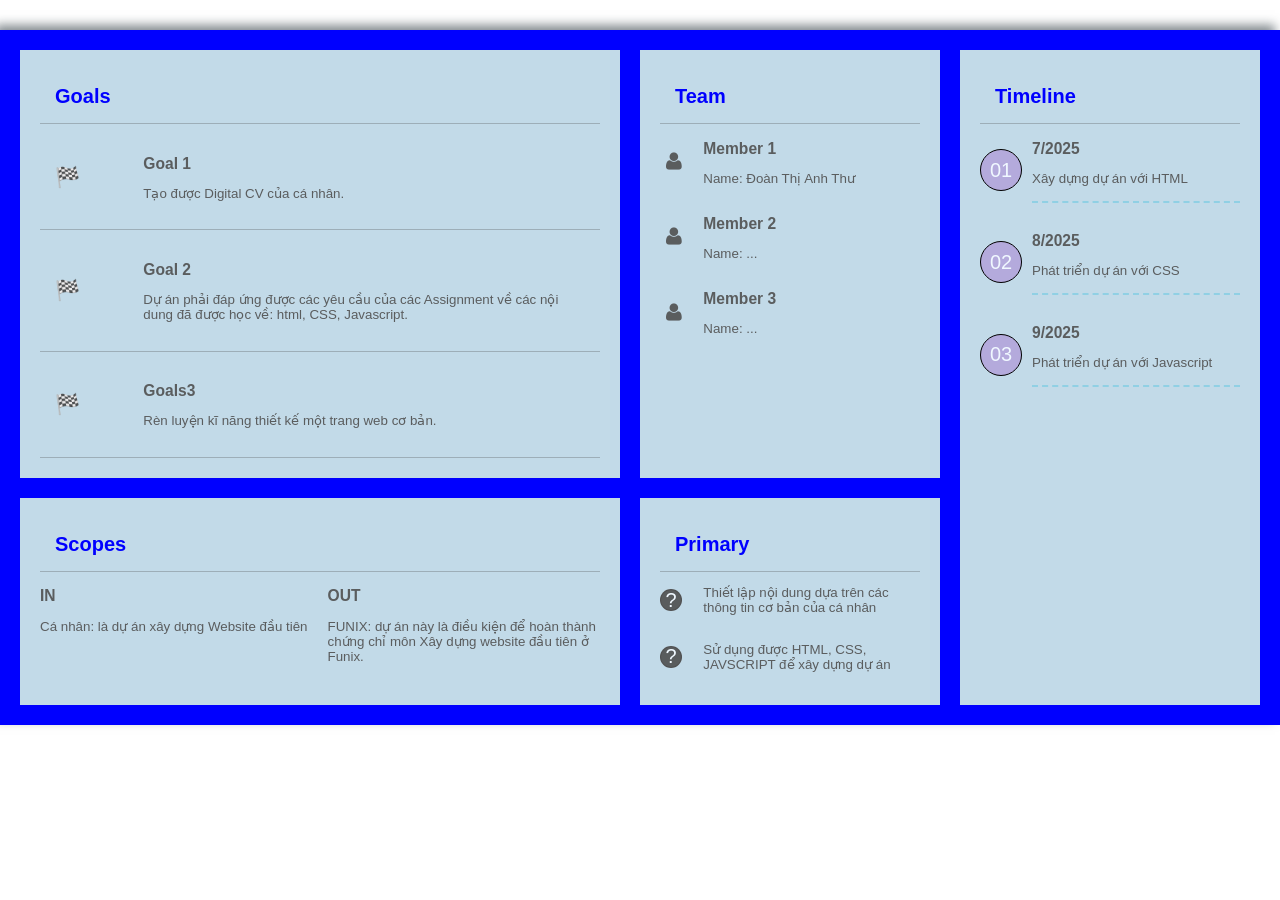
==== digital1-cv.html @ 1394da21 "upload project" ====
<!DOCTYPE html>
<html lang="en">
  <head>
    <meta charset="UTF-8" />
    <meta name="viewport" content="width=device-width, initial-scale=1.0" />
    <link rel="stylesheet" href="./css/font.css" />
    <link rel="stylesheet" href="digitals_style.css" />
    <title>Dự án CV cá nhân</title>
  </head>
  <body>
    <div class="PrCharter">
      <!-- GOALS  -->
      <div class="grid-item Goals">
        <h2 class="grid-item-title">Goals</h2>
        <div class="goals goal1">
          <div class="g-icon">🏁</div>
          <h3 class="g-tittle">Goal 1</h3>
          <p class="g-content">Tạo được Digital CV của cá nhân.</p>
        </div>
        <div class="goals goal1">
          <div class="g-icon">🏁</div>
          <h3 class="g-tittle">Goal 2</h3>
          <p class="g-content">
            Dự án phải đáp ứng được các yêu cầu của các Assignment về các nội
            dung đã được học về: html, CSS, Javascript.
          </p>
        </div>
        <div class="goals goal1">
          <div class="g-icon">🏁</div>
          <h3 class="g-tittle">Goals3</h3>
          <p class="g-content">
            Rèn luyện kĩ năng thiết kế một trang web cơ bản.
          </p>
        </div>
      </div>

      <!-- SCOPS  -->
      <div class="grid-item scopes">
        <h2 class="grid-item-title">Scopes</h2>
        <div class="scopes-grid">
          <div class="goals scops-item">
            <h3 class="g-tittle">IN</h3>
            <p class="g-content">Cá nhân: là dự án xây dựng Website đầu tiên</p>
          </div>
          <div class="goals scops-item">
            <h3 class="g-tittle">OUT</h3>
            <p class="g-content">
              FUNIX: dự án này là điều kiện để hoàn thành chứng chỉ môn Xây dựng
              website đầu tiên ở Funix.
            </p>
          </div>
        </div>
      </div>

      <!-- TEAM  -->
      <div class="grid-item Team">
        <h2 class="grid-item-title">Team</h2>
        <div class="goals goal1">
          <div class="t-icon icon-user"></div>
          <h3 class="g-tittle">Member 1</h3>
          <p class="g-content">Name: Đoàn Thị Anh Thư</p>
        </div>
        <div class="goals goal1">
          <div class="t-icon icon-user"></div>
          <h3 class="g-tittle">Member 2</h3>
          <p class="g-content">Name: ...</p>
        </div>
        <div class="goals goal1">
          <div class="t-icon icon-user"></div>
          <h3 class="g-tittle">Member 3</h3>
          <p class="g-content">Name: ...</p>
        </div>
      </div>

      <!-- PRIMARY  -->
      <div class="grid-item primary">
        <h2 class="grid-item-title">Primary</h2>

        <div class="goals goal1">
          <div class="p-icon">?</div>
          <p class="g-content">
            Thiết lập nội dung dựa trên các thông tin cơ bản của cá nhân
          </p>
        </div>
        <div class="goals goal1">
          <div class="p-icon">?</div>
          <p class="g-content">
            Sử dụng được HTML, CSS, JAVSCRIPT để xây dựng dự án
          </p>
        </div>
      </div>

      <!-- TIMELINE  -->
      <div class="grid-item timeline">
        <h2 class="grid-item-title">Timeline</h2>
        <div class="goals goal1">
          <div class="tl-icon">01</div>
          <h3 class="g-tittle">7/2025</h3>
          <p class="g-content">Xây dựng dự án với HTML</p>
        </div>
        <div class="goals goal1">
          <div class="tl-icon">02</div>
          <h3 class="g-tittle">8/2025</h3>
          <p class="g-content">Phát triển dự án với CSS</p>
        </div>
        <div class="goals goal1">
          <div class="tl-icon">03</div>
          <h3 class="g-tittle">9/2025</h3>
          <p class="g-content">Phát triển dự án với Javascript</p>
        </div>
      </div>
    </div>
  </body>
</html>
---- css/font.css ----
@font-face {
	font-family: 'open_sanslight';
	src: url('../fonts/OpenSans-Light-webfont.eot');
	src: url('../fonts/OpenSans-Light-webfont.eot#iefix') format('embedded-opentype'),
		url('../fonts/OpenSans-Light-webfont.woff') format('woff'),
		url('../fonts/OpenSans-Light-webfont.ttf') format('truetype'),
		url('../fonts/OpenSans-Light-webfont.svg#open_sanslight') format('svg');
	font-weight: normal;
	font-style: normal;

}

@font-face {
	font-family: 'open_sansitalic';
	src: url('../fonts/OpenSans-Italic-webfont.eot');
	src: url('../fonts/OpenSans-Italic-webfont.eot#iefix') format('embedded-opentype'),
		url('../fonts/OpenSans-Italic-webfont.woff') format('woff'),
		url('../fonts/OpenSans-Italic-webfont.ttf') format('truetype'),
		url('../fonts/OpenSans-Italic-webfont.svg#open_sansitalic') format('svg');
	font-weight: normal;
	font-style: normal;

}

@font-face {
	font-family: 'open_sanssemibold';
	src: url('../fonts/OpenSans-Semibold-webfont.eot');
	src: url('../fonts/OpenSans-Semibold-webfont.eot#iefix') format('embedded-opentype'),
		url('../fonts/OpenSans-Semibold-webfont.woff') format('woff'),
		url('../fonts/OpenSans-Semibold-webfont.ttf') format('truetype'),
		url('../fonts/OpenSans-Semibold-webfont.svg#open_sanssemibold') format('svg');
	font-weight: normal;
	font-style: normal;

}


@font-face {
	font-family: 'open_sanslight_italic';
	src: url('../fonts/OpenSans-LightItalic-webfont.eot');
	src: url('../fonts/OpenSans-LightItalic-webfont.eot#iefix') format('embedded-opentype'),
		url('../fonts/OpenSans-LightItalic-webfont.woff') format('woff'),
		url('../fonts/OpenSans-LightItalic-webfont.ttf') format('truetype'),
		url('../fonts/OpenSans-LightItalic-webfont.svg#open_sanslight_italic') format('svg');
	font-weight: normal;
	font-style: normal;

}

@font-face {
	font-family: 'open_sansregular';
	src: url('../fonts/OpenSans-Regular-webfont.eot');
	src: url('../fonts/OpenSans-Regular-webfont.eot#iefix') format('embedded-opentype'),
		url('../fonts/OpenSans-Regular-webfont.woff') format('woff'),
		url('../fonts/OpenSans-Regular-webfont.ttf') format('truetype'),
		url('../fonts/OpenSans-Regular-webfont.svg#open_sansregular') format('svg');
	font-weight: normal;
	font-style: normal;

}


@font-face {
	font-family: 'fontello';
	src: url('../fonts/fontello.eot');
	src: url('../fonts/fontello.eot#iefix') format('embedded-opentype'),
		url('../fonts/fontello.woff') format('woff'),
		url('../fonts/fontello.ttf') format('truetype'),
		url('../fonts/fontello.svg#fontello') format('svg');
	font-weight: normal;
	font-style: normal;
}

[class^="icon-"]:before,
[class*=" icon-"]:before {
	font-family: "fontello";
	font-style: normal;
	font-weight: normal;
	speak: none;

	display: inline-block;
	text-decoration: inherit;
	width: 1em;
	margin-right: .2em;
	text-align: center;
	/* opacity: .8; */

	/* For safety - reset parent styles, that can break glyph codes*/
	font-variant: normal;
	text-transform: none;

	/* fix buttons height, for twitter bootstrap */
	line-height: 1em;

	/* Animation center compensation - margins should be symmetric */
	/* remove if not needed */
	margin-left: .2em;

	/* you can be more comfortable with increased icons size */
	/* font-size: 120%; */

	/* Font smoothing. That was taken from TWBS */
	-webkit-font-smoothing: antialiased;
	-moz-osx-font-smoothing: grayscale;

	/* Uncomment for 3D effect */
	/* text-shadow: 1px 1px 1px rgba(127, 127, 127, 0.3); */
}

.icon-emo-happy:before {
	content: '\e800';
}

/* '' */
.icon-emo-wink:before {
	content: '\e801';
}

/* '' */
.icon-emo-wink2:before {
	content: '\e802';
}

/* '' */
.icon-emo-unhappy:before {
	content: '\e803';
}

/* '' */
.icon-emo-sleep:before {
	content: '\e804';
}

/* '' */
.icon-emo-thumbsup:before {
	content: '\e805';
}

/* '' */
.icon-emo-devil:before {
	content: '\e806';
}

/* '' */
.icon-emo-surprised:before {
	content: '\e807';
}

/* '' */
.icon-emo-tongue:before {
	content: '\e808';
}

/* '' */
.icon-emo-coffee:before {
	content: '\e809';
}

/* '' */
.icon-emo-sunglasses:before {
	content: '\e80a';
}

/* '' */
.icon-emo-displeased:before {
	content: '\e80b';
}

/* '' */
.icon-emo-beer:before {
	content: '\e80c';
}

/* '' */
.icon-emo-grin:before {
	content: '\e80d';
}

/* '' */
.icon-emo-angry:before {
	content: '\e80e';
}

/* '' */
.icon-emo-saint:before {
	content: '\e80f';
}

/* '' */
.icon-emo-cry:before {
	content: '\e810';
}

/* '' */
.icon-emo-shoot:before {
	content: '\e811';
}

/* '' */
.icon-emo-squint:before {
	content: '\e812';
}

/* '' */
.icon-emo-laugh:before {
	content: '\e813';
}

/* '' */
.icon-spin1:before {
	content: '\e814';
}

/* '' */
.icon-spin2:before {
	content: '\e815';
}

/* '' */
.icon-spin3:before {
	content: '\e816';
}

/* '' */
.icon-spin4:before {
	content: '\e817';
}

/* '' */
.icon-spin5:before {
	content: '\e818';
}

/* '' */
.icon-spin6:before {
	content: '\e819';
}

/* '' */
.icon-firefox:before {
	content: '\e81a';
}

/* '' */
.icon-chrome:before {
	content: '\e81b';
}

/* '' */
.icon-opera:before {
	content: '\e81c';
}

/* '' */
.icon-ie:before {
	content: '\e81d';
}

/* '' */
.icon-crown:before {
	content: '\e81e';
}

/* '' */
.icon-crown-plus:before {
	content: '\e81f';
}

/* '' */
.icon-crown-minus:before {
	content: '\e820';
}

/* '' */
.icon-marquee:before {
	content: '\e821';
}

/* '' */
.icon-glass:before {
	content: '\e822';
}

/* '' */
.icon-music:before {
	content: '\e823';
}

/* '' */
.icon-search:before {
	content: '\e824';
}

/* '' */
.icon-mail:before {
	content: '\e825';
}

/* '' */
.icon-mail-alt:before {
	content: '\e826';
}

/* '' */
.icon-mail-squared:before {
	content: '\e827';
}

/* '' */
.icon-heart:before {
	content: '\e828';
}

/* '' */
.icon-heart-empty:before {
	content: '\e829';
}

/* '' */
.icon-star-1:before {
	content: '\e82a';
}

/* '' */
.icon-star-empty-1:before {
	content: '\e82b';
}

/* '' */
.icon-star-half:before {
	content: '\e82c';
}

/* '' */
.icon-star-half-alt:before {
	content: '\e82d';
}

/* '' */
.icon-user:before {
	content: '\e82e';
}

/* '' */
.icon-user-plus:before {
	content: '\e82f';
}

/* '' */
.icon-user-times:before {
	content: '\e830';
}

/* '' */
.icon-users:before {
	content: '\e831';
}

/* '' */
.icon-male:before {
	content: '\e832';
}

/* '' */
.icon-female:before {
	content: '\e833';
}

/* '' */
.icon-child:before {
	content: '\e834';
}

/* '' */
.icon-user-secret:before {
	content: '\e835';
}

/* '' */
.icon-video:before {
	content: '\e836';
}

/* '' */
.icon-videocam:before {
	content: '\e837';
}

/* '' */
.icon-picture:before {
	content: '\e838';
}

/* '' */
.icon-camera:before {
	content: '\e839';
}

/* '' */
.icon-camera-alt:before {
	content: '\e83a';
}

/* '' */
.icon-th-large:before {
	content: '\e83b';
}

/* '' */
.icon-th:before {
	content: '\e83c';
}

/* '' */
.icon-th-list:before {
	content: '\e83d';
}

/* '' */
.icon-ok:before {
	content: '\e83e';
}

/* '' */
.icon-ok-circled:before {
	content: '\e83f';
}

/* '' */
.icon-ok-circled2:before {
	content: '\e840';
}

/* '' */
.icon-ok-squared:before {
	content: '\e841';
}

/* '' */
.icon-cancel:before {
	content: '\e842';
}

/* '' */
.icon-cancel-circled:before {
	content: '\e843';
}

/* '' */
.icon-cancel-circled2:before {
	content: '\e844';
}

/* '' */
.icon-plus:before {
	content: '\e845';
}

/* '' */
.icon-plus-circled:before {
	content: '\e846';
}

/* '' */
.icon-plus-squared:before {
	content: '\e847';
}

/* '' */
.icon-plus-squared-alt:before {
	content: '\e848';
}

/* '' */
.icon-minus:before {
	content: '\e849';
}

/* '' */
.icon-minus-circled:before {
	content: '\e84a';
}

/* '' */
.icon-minus-squared:before {
	content: '\e84b';
}

/* '' */
.icon-minus-squared-alt:before {
	content: '\e84c';
}

/* '' */
.icon-help:before {
	content: '\e84d';
}

/* '' */
.icon-help-circled:before {
	content: '\e84e';
}

/* '' */
.icon-info-circled:before {
	content: '\e84f';
}

/* '' */
.icon-info:before {
	content: '\e850';
}

/* '' */
.icon-home:before {
	content: '\e851';
}

/* '' */
.icon-link:before {
	content: '\e852';
}

/* '' */
.icon-unlink:before {
	content: '\e853';
}

/* '' */
.icon-link-ext:before {
	content: '\e854';
}

/* '' */
.icon-link-ext-alt:before {
	content: '\e855';
}

/* '' */
.icon-attach:before {
	content: '\e856';
}

/* '' */
.icon-lock:before {
	content: '\e857';
}

/* '' */
.icon-lock-open:before {
	content: '\e858';
}

/* '' */
.icon-lock-open-alt:before {
	content: '\e859';
}

/* '' */
.icon-pin:before {
	content: '\e85a';
}

/* '' */
.icon-eye:before {
	content: '\e85b';
}

/* '' */
.icon-eye-off:before {
	content: '\e85c';
}

/* '' */
.icon-tag-1:before {
	content: '\e85d';
}

/* '' */
.icon-tags:before {
	content: '\e85e';
}

/* '' */
.icon-bookmark:before {
	content: '\e85f';
}

/* '' */
.icon-bookmark-empty:before {
	content: '\e860';
}

/* '' */
.icon-flag:before {
	content: '\e861';
}

/* '' */
.icon-flag-empty:before {
	content: '\e862';
}

/* '' */
.icon-flag-checkered:before {
	content: '\e863';
}

/* '' */
.icon-thumbs-up:before {
	content: '\e864';
}

/* '' */
.icon-thumbs-down:before {
	content: '\e865';
}

/* '' */
.icon-thumbs-up-alt:before {
	content: '\e866';
}

/* '' */
.icon-thumbs-down-alt:before {
	content: '\e867';
}

/* '' */
.icon-download:before {
	content: '\e868';
}

/* '' */
.icon-upload:before {
	content: '\e869';
}

/* '' */
.icon-download-cloud:before {
	content: '\e86a';
}

/* '' */
.icon-upload-cloud:before {
	content: '\e86b';
}

/* '' */
.icon-reply:before {
	content: '\e86c';
}

/* '' */
.icon-reply-all:before {
	content: '\e86d';
}

/* '' */
.icon-forward:before {
	content: '\e86e';
}

/* '' */
.icon-quote-left:before {
	content: '\e86f';
}

/* '' */
.icon-quote-right:before {
	content: '\e870';
}

/* '' */
.icon-code:before {
	content: '\e871';
}

/* '' */
.icon-export:before {
	content: '\e872';
}

/* '' */
.icon-export-alt:before {
	content: '\e873';
}

/* '' */
.icon-share:before {
	content: '\e874';
}

/* '' */
.icon-share-squared:before {
	content: '\e875';
}

/* '' */
.icon-pencil:before {
	content: '\e876';
}

/* '' */
.icon-pencil-squared:before {
	content: '\e877';
}

/* '' */
.icon-edit:before {
	content: '\e878';
}

/* '' */
.icon-print:before {
	content: '\e879';
}

/* '' */
.icon-retweet:before {
	content: '\e87a';
}

/* '' */
.icon-keyboard:before {
	content: '\e87b';
}

/* '' */
.icon-gamepad:before {
	content: '\e87c';
}

/* '' */
.icon-comment:before {
	content: '\e87d';
}

/* '' */
.icon-chat:before {
	content: '\e87e';
}

/* '' */
.icon-comment-empty:before {
	content: '\e87f';
}

/* '' */
.icon-chat-empty:before {
	content: '\e880';
}

/* '' */
.icon-bell:before {
	content: '\e881';
}

/* '' */
.icon-bell-alt:before {
	content: '\e882';
}

/* '' */
.icon-bell-off:before {
	content: '\e883';
}

/* '' */
.icon-bell-off-empty:before {
	content: '\e884';
}

/* '' */
.icon-attention-alt:before {
	content: '\e885';
}

/* '' */
.icon-attention:before {
	content: '\e886';
}

/* '' */
.icon-attention-circled:before {
	content: '\e887';
}

/* '' */
.icon-location:before {
	content: '\e888';
}

/* '' */
.icon-direction:before {
	content: '\e889';
}

/* '' */
.icon-compass:before {
	content: '\e88a';
}

/* '' */
.icon-trash:before {
	content: '\e88b';
}

/* '' */
.icon-trash-empty:before {
	content: '\e88c';
}

/* '' */
.icon-doc:before {
	content: '\e88d';
}

/* '' */
.icon-docs:before {
	content: '\e88e';
}

/* '' */
.icon-doc-text:before {
	content: '\e88f';
}

/* '' */
.icon-doc-inv:before {
	content: '\e890';
}

/* '' */
.icon-doc-text-inv:before {
	content: '\e891';
}

/* '' */
.icon-file-pdf:before {
	content: '\e892';
}

/* '' */
.icon-file-word:before {
	content: '\e893';
}

/* '' */
.icon-file-excel:before {
	content: '\e894';
}

/* '' */
.icon-file-powerpoint:before {
	content: '\e895';
}

/* '' */
.icon-file-image:before {
	content: '\e896';
}

/* '' */
.icon-file-archive:before {
	content: '\e897';
}

/* '' */
.icon-file-audio:before {
	content: '\e898';
}

/* '' */
.icon-file-video:before {
	content: '\e899';
}

/* '' */
.icon-file-code:before {
	content: '\e89a';
}

/* '' */
.icon-folder:before {
	content: '\e89b';
}

/* '' */
.icon-folder-open:before {
	content: '\e89c';
}

/* '' */
.icon-folder-empty:before {
	content: '\e89d';
}

/* '' */
.icon-folder-open-empty:before {
	content: '\e89e';
}

/* '' */
.icon-box:before {
	content: '\e89f';
}

/* '' */
.icon-rss:before {
	content: '\e8a0';
}

/* '' */
.icon-rss-squared:before {
	content: '\e8a1';
}

/* '' */
.icon-phone:before {
	content: '\e8a2';
}

/* '' */
.icon-phone-squared:before {
	content: '\e8a3';
}

/* '' */
.icon-fax:before {
	content: '\e8a4';
}

/* '' */
.icon-menu:before {
	content: '\e8a5';
}

/* '' */
.icon-cog:before {
	content: '\e8a6';
}

/* '' */
.icon-cog-alt:before {
	content: '\e8a7';
}

/* '' */
.icon-wrench:before {
	content: '\e8a8';
}

/* '' */
.icon-sliders:before {
	content: '\e8a9';
}

/* '' */
.icon-basket:before {
	content: '\e8aa';
}

/* '' */
.icon-cart-plus:before {
	content: '\e8ab';
}

/* '' */
.icon-cart-arrow-down:before {
	content: '\e8ac';
}

/* '' */
.icon-calendar:before {
	content: '\e8ad';
}

/* '' */
.icon-calendar-empty:before {
	content: '\e8ae';
}

/* '' */
.icon-login:before {
	content: '\e8af';
}

/* '' */
.icon-logout:before {
	content: '\e8b0';
}

/* '' */
.icon-mic:before {
	content: '\e8b1';
}

/* '' */
.icon-mute:before {
	content: '\e8b2';
}

/* '' */
.icon-volume-off:before {
	content: '\e8b3';
}

/* '' */
.icon-volume-down:before {
	content: '\e8b4';
}

/* '' */
.icon-volume-up:before {
	content: '\e8b5';
}

/* '' */
.icon-headphones:before {
	content: '\e8b6';
}

/* '' */
.icon-clock:before {
	content: '\e8b7';
}

/* '' */
.icon-lightbulb:before {
	content: '\e8b8';
}

/* '' */
.icon-block:before {
	content: '\e8b9';
}

/* '' */
.icon-resize-full:before {
	content: '\e8ba';
}

/* '' */
.icon-resize-full-alt:before {
	content: '\e8bb';
}

/* '' */
.icon-resize-small:before {
	content: '\e8bc';
}

/* '' */
.icon-resize-vertical:before {
	content: '\e8bd';
}

/* '' */
.icon-resize-horizontal:before {
	content: '\e8be';
}

/* '' */
.icon-move:before {
	content: '\e8bf';
}

/* '' */
.icon-zoom-in:before {
	content: '\e8c0';
}

/* '' */
.icon-zoom-out:before {
	content: '\e8c1';
}

/* '' */
.icon-down-circled2:before {
	content: '\e8c2';
}

/* '' */
.icon-up-circled2:before {
	content: '\e8c3';
}

/* '' */
.icon-left-circled2:before {
	content: '\e8c4';
}

/* '' */
.icon-right-circled2:before {
	content: '\e8c5';
}

/* '' */
.icon-down-dir:before {
	content: '\e8c6';
}

/* '' */
.icon-up-dir:before {
	content: '\e8c7';
}

/* '' */
.icon-left-dir:before {
	content: '\e8c8';
}

/* '' */
.icon-right-dir:before {
	content: '\e8c9';
}

/* '' */
.icon-down-open:before {
	content: '\e8ca';
}

/* '' */
.icon-left-open:before {
	content: '\e8cb';
}

/* '' */
.icon-right-open:before {
	content: '\e8cc';
}

/* '' */
.icon-up-open:before {
	content: '\e8cd';
}

/* '' */
.icon-angle-left:before {
	content: '\e8ce';
}

/* '' */
.icon-angle-right:before {
	content: '\e8cf';
}

/* '' */
.icon-angle-up:before {
	content: '\e8d0';
}

/* '' */
.icon-angle-down:before {
	content: '\e8d1';
}

/* '' */
.icon-angle-circled-left:before {
	content: '\e8d2';
}

/* '' */
.icon-angle-circled-right:before {
	content: '\e8d3';
}

/* '' */
.icon-angle-circled-up:before {
	content: '\e8d4';
}

/* '' */
.icon-angle-circled-down:before {
	content: '\e8d5';
}

/* '' */
.icon-angle-double-left:before {
	content: '\e8d6';
}

/* '' */
.icon-angle-double-right:before {
	content: '\e8d7';
}

/* '' */
.icon-angle-double-up:before {
	content: '\e8d8';
}

/* '' */
.icon-angle-double-down:before {
	content: '\e8d9';
}

/* '' */
.icon-down:before {
	content: '\e8da';
}

/* '' */
.icon-left:before {
	content: '\e8db';
}

/* '' */
.icon-right:before {
	content: '\e8dc';
}

/* '' */
.icon-up:before {
	content: '\e8dd';
}

/* '' */
.icon-down-big:before {
	content: '\e8de';
}

/* '' */
.icon-left-big:before {
	content: '\e8df';
}

/* '' */
.icon-right-big:before {
	content: '\e8e0';
}

/* '' */
.icon-up-big:before {
	content: '\e8e1';
}

/* '' */
.icon-right-hand:before {
	content: '\e8e2';
}

/* '' */
.icon-left-hand:before {
	content: '\e8e3';
}

/* '' */
.icon-up-hand:before {
	content: '\e8e4';
}

/* '' */
.icon-down-hand:before {
	content: '\e8e5';
}

/* '' */
.icon-left-circled:before {
	content: '\e8e6';
}

/* '' */
.icon-right-circled:before {
	content: '\e8e7';
}

/* '' */
.icon-up-circled:before {
	content: '\e8e8';
}

/* '' */
.icon-down-circled:before {
	content: '\e8e9';
}

/* '' */
.icon-cw:before {
	content: '\e8ea';
}

/* '' */
.icon-ccw:before {
	content: '\e8eb';
}

/* '' */
.icon-arrows-cw:before {
	content: '\e8ec';
}

/* '' */
.icon-level-up:before {
	content: '\e8ed';
}

/* '' */
.icon-level-down:before {
	content: '\e8ee';
}

/* '' */
.icon-shuffle:before {
	content: '\e8ef';
}

/* '' */
.icon-exchange:before {
	content: '\e8f0';
}

/* '' */
.icon-history:before {
	content: '\e8f1';
}

/* '' */
.icon-expand:before {
	content: '\e8f2';
}

/* '' */
.icon-collapse:before {
	content: '\e8f3';
}

/* '' */
.icon-expand-right:before {
	content: '\e8f4';
}

/* '' */
.icon-collapse-left:before {
	content: '\e8f5';
}

/* '' */
.icon-play:before {
	content: '\e8f6';
}

/* '' */
.icon-play-circled:before {
	content: '\e8f7';
}

/* '' */
.icon-play-circled2:before {
	content: '\e8f8';
}

/* '' */
.icon-stop:before {
	content: '\e8f9';
}

/* '' */
.icon-pause:before {
	content: '\e8fa';
}

/* '' */
.icon-to-end:before {
	content: '\e8fb';
}

/* '' */
.icon-to-end-alt:before {
	content: '\e8fc';
}

/* '' */
.icon-to-start:before {
	content: '\e8fd';
}

/* '' */
.icon-to-start-alt:before {
	content: '\e8fe';
}

/* '' */
.icon-fast-fw:before {
	content: '\e8ff';
}

/* '' */
.icon-fast-bw:before {
	content: '\e900';
}

/* '' */
.icon-eject:before {
	content: '\e901';
}

/* '' */
.icon-target:before {
	content: '\e902';
}

/* '' */
.icon-signal:before {
	content: '\e903';
}

/* '' */
.icon-wifi:before {
	content: '\e904';
}

/* '' */
.icon-award:before {
	content: '\e905';
}

/* '' */
.icon-desktop:before {
	content: '\e906';
}

/* '' */
.icon-laptop:before {
	content: '\e907';
}

/* '' */
.icon-tablet:before {
	content: '\e908';
}

/* '' */
.icon-mobile:before {
	content: '\e909';
}

/* '' */
.icon-inbox:before {
	content: '\e90a';
}

/* '' */
.icon-globe:before {
	content: '\e90b';
}

/* '' */
.icon-sun:before {
	content: '\e90c';
}

/* '' */
.icon-cloud:before {
	content: '\e90d';
}

/* '' */
.icon-flash:before {
	content: '\e90e';
}

/* '' */
.icon-moon:before {
	content: '\e90f';
}

/* '' */
.icon-umbrella-1:before {
	content: '\e910';
}

/* '' */
.icon-flight:before {
	content: '\e911';
}

/* '' */
.icon-fighter-jet:before {
	content: '\e912';
}

/* '' */
.icon-paper-plane:before {
	content: '\e913';
}

/* '' */
.icon-paper-plane-empty:before {
	content: '\e914';
}

/* '' */
.icon-space-shuttle:before {
	content: '\e915';
}

/* '' */
.icon-leaf:before {
	content: '\e916';
}

/* '' */
.icon-font:before {
	content: '\e917';
}

/* '' */
.icon-bold:before {
	content: '\e918';
}

/* '' */
.icon-medium:before {
	content: '\e919';
}

/* '' */
.icon-italic:before {
	content: '\e91a';
}

/* '' */
.icon-header:before {
	content: '\e91b';
}

/* '' */
.icon-paragraph:before {
	content: '\e91c';
}

/* '' */
.icon-text-height:before {
	content: '\e91d';
}

/* '' */
.icon-text-width:before {
	content: '\e91e';
}

/* '' */
.icon-align-left:before {
	content: '\e91f';
}

/* '' */
.icon-align-center:before {
	content: '\e920';
}

/* '' */
.icon-align-right:before {
	content: '\e921';
}

/* '' */
.icon-align-justify:before {
	content: '\e922';
}

/* '' */
.icon-list:before {
	content: '\e923';
}

/* '' */
.icon-indent-left:before {
	content: '\e924';
}

/* '' */
.icon-indent-right:before {
	content: '\e925';
}

/* '' */
.icon-list-bullet:before {
	content: '\e926';
}

/* '' */
.icon-list-numbered:before {
	content: '\e927';
}

/* '' */
.icon-strike:before {
	content: '\e928';
}

/* '' */
.icon-underline:before {
	content: '\e929';
}

/* '' */
.icon-superscript:before {
	content: '\e92a';
}

/* '' */
.icon-subscript:before {
	content: '\e92b';
}

/* '' */
.icon-table:before {
	content: '\e92c';
}

/* '' */
.icon-columns:before {
	content: '\e92d';
}

/* '' */
.icon-crop:before {
	content: '\e92e';
}

/* '' */
.icon-scissors:before {
	content: '\e92f';
}

/* '' */
.icon-paste:before {
	content: '\e930';
}

/* '' */
.icon-briefcase:before {
	content: '\e931';
}

/* '' */
.icon-suitcase:before {
	content: '\e932';
}

/* '' */
.icon-ellipsis:before {
	content: '\e933';
}

/* '' */
.icon-ellipsis-vert:before {
	content: '\e934';
}

/* '' */
.icon-off:before {
	content: '\e935';
}

/* '' */
.icon-road:before {
	content: '\e936';
}

/* '' */
.icon-list-alt:before {
	content: '\e937';
}

/* '' */
.icon-qrcode:before {
	content: '\e938';
}

/* '' */
.icon-barcode:before {
	content: '\e939';
}

/* '' */
.icon-book:before {
	content: '\e93a';
}

/* '' */
.icon-ajust:before {
	content: '\e93b';
}

/* '' */
.icon-tint:before {
	content: '\e93c';
}

/* '' */
.icon-toggle-off:before {
	content: '\e93d';
}

/* '' */
.icon-toggle-on:before {
	content: '\e93e';
}

/* '' */
.icon-check:before {
	content: '\e93f';
}

/* '' */
.icon-check-empty:before {
	content: '\e940';
}

/* '' */
.icon-circle:before {
	content: '\e941';
}

/* '' */
.icon-circle-empty:before {
	content: '\e942';
}

/* '' */
.icon-circle-thin:before {
	content: '\e943';
}

/* '' */
.icon-circle-notch:before {
	content: '\e944';
}

/* '' */
.icon-dot-circled:before {
	content: '\e945';
}

/* '' */
.icon-asterisk:before {
	content: '\e946';
}

/* '' */
.icon-gift:before {
	content: '\e947';
}

/* '' */
.icon-fire:before {
	content: '\e948';
}

/* '' */
.icon-magnet:before {
	content: '\e949';
}

/* '' */
.icon-chart-bar:before {
	content: '\e94a';
}

/* '' */
.icon-chart-area:before {
	content: '\e94b';
}

/* '' */
.icon-chart-pie:before {
	content: '\e94c';
}

/* '' */
.icon-chart-line:before {
	content: '\e94d';
}

/* '' */
.icon-ticket:before {
	content: '\e94e';
}

/* '' */
.icon-credit-card:before {
	content: '\e94f';
}

/* '' */
.icon-floppy:before {
	content: '\e950';
}

/* '' */
.icon-megaphone:before {
	content: '\e951';
}

/* '' */
.icon-hdd:before {
	content: '\e952';
}

/* '' */
.icon-key:before {
	content: '\e953';
}

/* '' */
.icon-fork:before {
	content: '\e954';
}

/* '' */
.icon-rocket:before {
	content: '\e955';
}

/* '' */
.icon-bug:before {
	content: '\e956';
}

/* '' */
.icon-certificate:before {
	content: '\e957';
}

/* '' */
.icon-tasks:before {
	content: '\e958';
}

/* '' */
.icon-filter:before {
	content: '\e959';
}

/* '' */
.icon-beaker:before {
	content: '\e95a';
}

/* '' */
.icon-magic:before {
	content: '\e95b';
}

/* '' */
.icon-cab:before {
	content: '\e95c';
}

/* '' */
.icon-taxi:before {
	content: '\e95d';
}

/* '' */
.icon-truck:before {
	content: '\e95e';
}

/* '' */
.icon-bus:before {
	content: '\e95f';
}

/* '' */
.icon-bicycle:before {
	content: '\e960';
}

/* '' */
.icon-motorcycle:before {
	content: '\e961';
}

/* '' */
.icon-train:before {
	content: '\e962';
}

/* '' */
.icon-subway:before {
	content: '\e963';
}

/* '' */
.icon-ship:before {
	content: '\e964';
}

/* '' */
.icon-money:before {
	content: '\e965';
}

/* '' */
.icon-euro:before {
	content: '\e966';
}

/* '' */
.icon-pound:before {
	content: '\e967';
}

/* '' */
.icon-dollar:before {
	content: '\e968';
}

/* '' */
.icon-rupee:before {
	content: '\e969';
}

/* '' */
.icon-yen:before {
	content: '\e96a';
}

/* '' */
.icon-rouble:before {
	content: '\e96b';
}

/* '' */
.icon-shekel:before {
	content: '\e96c';
}

/* '' */
.icon-try:before {
	content: '\e96d';
}

/* '' */
.icon-won:before {
	content: '\e96e';
}

/* '' */
.icon-bitcoin:before {
	content: '\e96f';
}

/* '' */
.icon-viacoin:before {
	content: '\e970';
}

/* '' */
.icon-sort:before {
	content: '\e971';
}

/* '' */
.icon-sort-down:before {
	content: '\e972';
}

/* '' */
.icon-sort-up:before {
	content: '\e973';
}

/* '' */
.icon-sort-alt-up:before {
	content: '\e974';
}

/* '' */
.icon-sort-alt-down:before {
	content: '\e975';
}

/* '' */
.icon-sort-name-up:before {
	content: '\e976';
}

/* '' */
.icon-sort-name-down:before {
	content: '\e977';
}

/* '' */
.icon-sort-number-up:before {
	content: '\e978';
}

/* '' */
.icon-sort-number-down:before {
	content: '\e979';
}

/* '' */
.icon-hammer:before {
	content: '\e97a';
}

/* '' */
.icon-gauge:before {
	content: '\e97b';
}

/* '' */
.icon-sitemap:before {
	content: '\e97c';
}

/* '' */
.icon-spinner:before {
	content: '\e97d';
}

/* '' */
.icon-coffee:before {
	content: '\e97e';
}

/* '' */
.icon-food:before {
	content: '\e97f';
}

/* '' */
.icon-beer:before {
	content: '\e980';
}

/* '' */
.icon-user-md:before {
	content: '\e981';
}

/* '' */
.icon-stethoscope:before {
	content: '\e982';
}

/* '' */
.icon-heartbeat:before {
	content: '\e983';
}

/* '' */
.icon-ambulance:before {
	content: '\e984';
}

/* '' */
.icon-medkit:before {
	content: '\e985';
}

/* '' */
.icon-h-sigh:before {
	content: '\e986';
}

/* '' */
.icon-bed:before {
	content: '\e987';
}

/* '' */
.icon-hospital:before {
	content: '\e988';
}

/* '' */
.icon-building:before {
	content: '\e989';
}

/* '' */
.icon-building-filled:before {
	content: '\e98a';
}

/* '' */
.icon-bank:before {
	content: '\e98b';
}

/* '' */
.icon-smile:before {
	content: '\e98c';
}

/* '' */
.icon-frown:before {
	content: '\e98d';
}

/* '' */
.icon-meh:before {
	content: '\e98e';
}

/* '' */
.icon-anchor:before {
	content: '\e98f';
}

/* '' */
.icon-terminal:before {
	content: '\e990';
}

/* '' */
.icon-eraser:before {
	content: '\e991';
}

/* '' */
.icon-puzzle:before {
	content: '\e992';
}

/* '' */
.icon-shield:before {
	content: '\e993';
}

/* '' */
.icon-extinguisher:before {
	content: '\e994';
}

/* '' */
.icon-bullseye:before {
	content: '\e995';
}

/* '' */
.icon-wheelchair:before {
	content: '\e996';
}

/* '' */
.icon-language:before {
	content: '\e997';
}

/* '' */
.icon-graduation-cap:before {
	content: '\e998';
}

/* '' */
.icon-paw:before {
	content: '\e999';
}

/* '' */
.icon-spoon:before {
	content: '\e99a';
}

/* '' */
.icon-cube:before {
	content: '\e99b';
}

/* '' */
.icon-cubes:before {
	content: '\e99c';
}

/* '' */
.icon-recycle:before {
	content: '\e99d';
}

/* '' */
.icon-tree:before {
	content: '\e99e';
}

/* '' */
.icon-database:before {
	content: '\e99f';
}

/* '' */
.icon-server:before {
	content: '\e9a0';
}

/* '' */
.icon-lifebuoy:before {
	content: '\e9a1';
}

/* '' */
.icon-rebel:before {
	content: '\e9a2';
}

/* '' */
.icon-empire:before {
	content: '\e9a3';
}

/* '' */
.icon-bomb:before {
	content: '\e9a4';
}

/* '' */
.icon-soccer-ball:before {
	content: '\e9a5';
}

/* '' */
.icon-tty:before {
	content: '\e9a6';
}

/* '' */
.icon-binoculars:before {
	content: '\e9a7';
}

/* '' */
.icon-plug:before {
	content: '\e9a8';
}

/* '' */
.icon-newspaper:before {
	content: '\e9a9';
}

/* '' */
.icon-calc:before {
	content: '\e9aa';
}

/* '' */
.icon-copyright:before {
	content: '\e9ab';
}

/* '' */
.icon-at:before {
	content: '\e9ac';
}

/* '' */
.icon-eyedropper:before {
	content: '\e9ad';
}

/* '' */
.icon-brush:before {
	content: '\e9ae';
}

/* '' */
.icon-birthday:before {
	content: '\e9af';
}

/* '' */
.icon-diamond:before {
	content: '\e9b0';
}

/* '' */
.icon-street-view:before {
	content: '\e9b1';
}

/* '' */
.icon-venus:before {
	content: '\e9b2';
}

/* '' */
.icon-mars:before {
	content: '\e9b3';
}

/* '' */
.icon-mercury:before {
	content: '\e9b4';
}

/* '' */
.icon-transgender:before {
	content: '\e9b5';
}

/* '' */
.icon-transgender-alt:before {
	content: '\e9b6';
}

/* '' */
.icon-venus-double:before {
	content: '\e9b7';
}

/* '' */
.icon-mars-double:before {
	content: '\e9b8';
}

/* '' */
.icon-venus-mars:before {
	content: '\e9b9';
}

/* '' */
.icon-mars-stroke:before {
	content: '\e9ba';
}

/* '' */
.icon-mars-stroke-v:before {
	content: '\e9bb';
}

/* '' */
.icon-mars-stroke-h:before {
	content: '\e9bc';
}

/* '' */
.icon-neuter:before {
	content: '\e9bd';
}

/* '' */
.icon-cc-visa:before {
	content: '\e9be';
}

/* '' */
.icon-cc-mastercard:before {
	content: '\e9bf';
}

/* '' */
.icon-cc-discover:before {
	content: '\e9c0';
}

/* '' */
.icon-cc-amex:before {
	content: '\e9c1';
}

/* '' */
.icon-cc-paypal:before {
	content: '\e9c2';
}

/* '' */
.icon-cc-stripe:before {
	content: '\e9c3';
}

/* '' */
.icon-adn:before {
	content: '\e9c4';
}

/* '' */
.icon-android:before {
	content: '\e9c5';
}

/* '' */
.icon-angellist:before {
	content: '\e9c6';
}

/* '' */
.icon-apple:before {
	content: '\e9c7';
}

/* '' */
.icon-behance:before {
	content: '\e9c8';
}

/* '' */
.icon-behance-squared:before {
	content: '\e9c9';
}

/* '' */
.icon-bitbucket:before {
	content: '\e9ca';
}

/* '' */
.icon-bitbucket-squared:before {
	content: '\e9cb';
}

/* '' */
.icon-buysellads:before {
	content: '\e9cc';
}

/* '' */
.icon-cc:before {
	content: '\e9cd';
}

/* '' */
.icon-codeopen:before {
	content: '\e9ce';
}

/* '' */
.icon-connectdevelop:before {
	content: '\e9cf';
}

/* '' */
.icon-css3:before {
	content: '\e9d0';
}

/* '' */
.icon-dashcube:before {
	content: '\e9d1';
}

/* '' */
.icon-delicious:before {
	content: '\e9d2';
}

/* '' */
.icon-deviantart:before {
	content: '\e9d3';
}

/* '' */
.icon-digg:before {
	content: '\e9d4';
}

/* '' */
.icon-dribbble:before {
	content: '\e9d5';
}

/* '' */
.icon-dropbox:before {
	content: '\e9d6';
}

/* '' */
.icon-drupal:before {
	content: '\e9d7';
}

/* '' */
.icon-facebook:before {
	content: '\e9d8';
}

/* '' */
.icon-facebook-squared:before {
	content: '\e9d9';
}

/* '' */
.icon-facebook-official:before {
	content: '\e9da';
}

/* '' */
.icon-flickr:before {
	content: '\e9db';
}

/* '' */
.icon-forumbee:before {
	content: '\e9dc';
}

/* '' */
.icon-foursquare:before {
	content: '\e9dd';
}

/* '' */
.icon-git-squared:before {
	content: '\e9de';
}

/* '' */
.icon-git:before {
	content: '\e9df';
}

/* '' */
.icon-github:before {
	content: '\e9e0';
}

/* '' */
.icon-github-squared:before {
	content: '\e9e1';
}

/* '' */
.icon-github-circled:before {
	content: '\e9e2';
}

/* '' */
.icon-gittip:before {
	content: '\e9e3';
}

/* '' */
.icon-google:before {
	content: '\e9e4';
}

/* '' */
.icon-gplus:before {
	content: '\e9e5';
}

/* '' */
.icon-gplus-squared:before {
	content: '\e9e6';
}

/* '' */
.icon-gwallet:before {
	content: '\e9e7';
}

/* '' */
.icon-hacker-news:before {
	content: '\e9e8';
}

/* '' */
.icon-html5:before {
	content: '\e9e9';
}

/* '' */
.icon-instagram:before {
	content: '\e9ea';
}

/* '' */
.icon-ioxhost:before {
	content: '\e9eb';
}

/* '' */
.icon-joomla:before {
	content: '\e9ec';
}

/* '' */
.icon-jsfiddle:before {
	content: '\e9ed';
}

/* '' */
.icon-lastfm:before {
	content: '\e9ee';
}

/* '' */
.icon-lastfm-squared:before {
	content: '\e9ef';
}

/* '' */
.icon-leanpub:before {
	content: '\e9f0';
}

/* '' */
.icon-linkedin-squared:before {
	content: '\e9f1';
}

/* '' */
.icon-linux:before {
	content: '\e9f2';
}

/* '' */
.icon-linkedin:before {
	content: '\e9f3';
}

/* '' */
.icon-maxcdn:before {
	content: '\e9f4';
}

/* '' */
.icon-meanpath:before {
	content: '\e9f5';
}

/* '' */
.icon-openid:before {
	content: '\e9f6';
}

/* '' */
.icon-pagelines:before {
	content: '\e9f7';
}

/* '' */
.icon-paypal:before {
	content: '\e9f8';
}

/* '' */
.icon-pied-piper-squared:before {
	content: '\e9f9';
}

/* '' */
.icon-pied-piper-alt:before {
	content: '\e9fa';
}

/* '' */
.icon-pinterest:before {
	content: '\e9fb';
}

/* '' */
.icon-pinterest-circled:before {
	content: '\e9fc';
}

/* '' */
.icon-pinterest-squared:before {
	content: '\e9fd';
}

/* '' */
.icon-qq:before {
	content: '\e9fe';
}

/* '' */
.icon-reddit:before {
	content: '\e9ff';
}

/* '' */
.icon-reddit-squared:before {
	content: '\ea00';
}

/* '' */
.icon-renren:before {
	content: '\ea01';
}

/* '' */
.icon-sellsy:before {
	content: '\ea02';
}

/* '' */
.icon-shirtsinbulk:before {
	content: '\ea03';
}

/* '' */
.icon-simplybuilt:before {
	content: '\ea04';
}

/* '' */
.icon-skyatlas:before {
	content: '\ea05';
}

/* '' */
.icon-skype:before {
	content: '\ea06';
}

/* '' */
.icon-slack:before {
	content: '\ea07';
}

/* '' */
.icon-slideshare:before {
	content: '\ea08';
}

/* '' */
.icon-soundcloud:before {
	content: '\ea09';
}

/* '' */
.icon-spotify:before {
	content: '\ea0a';
}

/* '' */
.icon-stackexchange:before {
	content: '\ea0b';
}

/* '' */
.icon-stackoverflow:before {
	content: '\ea0c';
}

/* '' */
.icon-steam:before {
	content: '\ea0d';
}

/* '' */
.icon-steam-squared:before {
	content: '\ea0e';
}

/* '' */
.icon-stumbleupon:before {
	content: '\ea0f';
}

/* '' */
.icon-stumbleupon-circled:before {
	content: '\ea10';
}

/* '' */
.icon-tencent-weibo:before {
	content: '\ea11';
}

/* '' */
.icon-trello:before {
	content: '\ea12';
}

/* '' */
.icon-tumblr:before {
	content: '\ea13';
}

/* '' */
.icon-tumblr-squared:before {
	content: '\ea14';
}

/* '' */
.icon-twitch:before {
	content: '\ea15';
}

/* '' */
.icon-note:before {
	content: '\ea16';
}

/* '' */
.icon-note-beamed:before {
	content: '\ea17';
}

/* '' */
.icon-music-1:before {
	content: '\ea18';
}

/* '' */
.icon-search-1:before {
	content: '\ea19';
}

/* '' */
.icon-flashlight:before {
	content: '\ea1a';
}

/* '' */
.icon-mail-1:before {
	content: '\ea1b';
}

/* '' */
.icon-heart-1:before {
	content: '\ea1c';
}

/* '' */
.icon-heart-empty-1:before {
	content: '\ea1d';
}

/* '' */
.icon-star:before {
	content: '\ea1e';
}

/* '' */
.icon-star-empty:before {
	content: '\ea1f';
}

/* '' */
.icon-user-1:before {
	content: '\ea20';
}

/* '' */
.icon-users-1:before {
	content: '\ea21';
}

/* '' */
.icon-user-add:before {
	content: '\ea22';
}

/* '' */
.icon-video-1:before {
	content: '\ea23';
}

/* '' */
.icon-picture-1:before {
	content: '\ea24';
}

/* '' */
.icon-camera-1:before {
	content: '\ea25';
}

/* '' */
.icon-layout:before {
	content: '\ea26';
}

/* '' */
.icon-menu-1:before {
	content: '\ea27';
}

/* '' */
.icon-check-1:before {
	content: '\ea28';
}

/* '' */
.icon-cancel-1:before {
	content: '\ea29';
}

/* '' */
.icon-cancel-circled-1:before {
	content: '\ea2a';
}

/* '' */
.icon-cancel-squared:before {
	content: '\ea2b';
}

/* '' */
.icon-plus-1:before {
	content: '\ea2c';
}

/* '' */
.icon-plus-circled-1:before {
	content: '\ea2d';
}

/* '' */
.icon-plus-squared-1:before {
	content: '\ea2e';
}

/* '' */
.icon-minus-1:before {
	content: '\ea2f';
}

/* '' */
.icon-minus-circled-1:before {
	content: '\ea30';
}

/* '' */
.icon-minus-squared-1:before {
	content: '\ea31';
}

/* '' */
.icon-help-1:before {
	content: '\ea32';
}

/* '' */
.icon-help-circled-1:before {
	content: '\ea33';
}

/* '' */
.icon-info-1:before {
	content: '\ea34';
}

/* '' */
.icon-info-circled-1:before {
	content: '\ea35';
}

/* '' */
.icon-back:before {
	content: '\ea36';
}

/* '' */
.icon-home-1:before {
	content: '\ea37';
}

/* '' */
.icon-link-1:before {
	content: '\ea38';
}

/* '' */
.icon-attach-1:before {
	content: '\ea39';
}

/* '' */
.icon-lock-1:before {
	content: '\ea3a';
}

/* '' */
.icon-lock-open-1:before {
	content: '\ea3b';
}

/* '' */
.icon-eye-1:before {
	content: '\ea3c';
}

/* '' */
.icon-tag:before {
	content: '\ea3d';
}

/* '' */
.icon-bookmark-1:before {
	content: '\ea3e';
}

/* '' */
.icon-bookmarks:before {
	content: '\ea3f';
}

/* '' */
.icon-flag-1:before {
	content: '\ea40';
}

/* '' */
.icon-thumbs-up-1:before {
	content: '\ea41';
}

/* '' */
.icon-thumbs-down-1:before {
	content: '\ea42';
}

/* '' */
.icon-download-1:before {
	content: '\ea43';
}

/* '' */
.icon-upload-1:before {
	content: '\ea44';
}

/* '' */
.icon-upload-cloud-1:before {
	content: '\ea45';
}

/* '' */
.icon-reply-1:before {
	content: '\ea46';
}

/* '' */
.icon-reply-all-1:before {
	content: '\ea47';
}

/* '' */
.icon-forward-1:before {
	content: '\ea48';
}

/* '' */
.icon-quote:before {
	content: '\ea49';
}

/* '' */
.icon-code-1:before {
	content: '\ea4a';
}

/* '' */
.icon-export-1:before {
	content: '\ea4b';
}

/* '' */
.icon-pencil-1:before {
	content: '\ea4c';
}

/* '' */
.icon-feather:before {
	content: '\ea4d';
}

/* '' */
.icon-print-1:before {
	content: '\ea4e';
}

/* '' */
.icon-retweet-1:before {
	content: '\ea4f';
}

/* '' */
.icon-keyboard-1:before {
	content: '\ea50';
}

/* '' */
.icon-comment-1:before {
	content: '\ea51';
}

/* '' */
.icon-chat-1:before {
	content: '\ea52';
}

/* '' */
.icon-bell-1:before {
	content: '\ea53';
}

/* '' */
.icon-attention-1:before {
	content: '\ea54';
}

/* '' */
.icon-alert:before {
	content: '\ea55';
}

/* '' */
.icon-vcard:before {
	content: '\ea56';
}

/* '' */
.icon-address:before {
	content: '\ea57';
}

/* '' */
.icon-location-1:before {
	content: '\ea58';
}

/* '' */
.icon-map:before {
	content: '\ea59';
}

/* '' */
.icon-direction-1:before {
	content: '\ea5a';
}

/* '' */
.icon-compass-1:before {
	content: '\ea5b';
}

/* '' */
.icon-cup:before {
	content: '\ea5c';
}

/* '' */
.icon-trash-1:before {
	content: '\ea5d';
}

/* '' */
.icon-doc-1:before {
	content: '\ea5e';
}

/* '' */
.icon-docs-1:before {
	content: '\ea5f';
}

/* '' */
.icon-doc-landscape:before {
	content: '\ea60';
}

/* '' */
.icon-doc-text-1:before {
	content: '\ea61';
}

/* '' */
.icon-doc-text-inv-1:before {
	content: '\ea62';
}

/* '' */
.icon-newspaper-1:before {
	content: '\ea63';
}

/* '' */
.icon-book-open:before {
	content: '\ea64';
}

/* '' */
.icon-book-1:before {
	content: '\ea65';
}

/* '' */
.icon-folder-1:before {
	content: '\ea66';
}

/* '' */
.icon-archive:before {
	content: '\ea67';
}

/* '' */
.icon-box-1:before {
	content: '\ea68';
}

/* '' */
.icon-rss-1:before {
	content: '\ea69';
}

/* '' */
.icon-phone-1:before {
	content: '\ea6a';
}

/* '' */
.icon-cog-1:before {
	content: '\ea6b';
}

/* '' */
.icon-tools:before {
	content: '\ea6c';
}

/* '' */
.icon-share-1:before {
	content: '\ea6d';
}

/* '' */
.icon-shareable:before {
	content: '\ea6e';
}

/* '' */
.icon-basket-1:before {
	content: '\ea6f';
}

/* '' */
.icon-bag:before {
	content: '\ea70';
}

/* '' */
.icon-calendar-1:before {
	content: '\ea71';
}

/* '' */
.icon-login-1:before {
	content: '\ea72';
}

/* '' */
.icon-logout-1:before {
	content: '\ea73';
}

/* '' */
.icon-mic-1:before {
	content: '\ea74';
}

/* '' */
.icon-mute-1:before {
	content: '\ea75';
}

/* '' */
.icon-sound:before {
	content: '\ea76';
}

/* '' */
.icon-volume:before {
	content: '\ea77';
}

/* '' */
.icon-clock-1:before {
	content: '\ea78';
}

/* '' */
.icon-hourglass:before {
	content: '\ea79';
}

/* '' */
.icon-lamp:before {
	content: '\ea7a';
}

/* '' */
.icon-light-down:before {
	content: '\ea7b';
}

/* '' */
.icon-light-up:before {
	content: '\ea7c';
}

/* '' */
.icon-adjust:before {
	content: '\ea7d';
}

/* '' */
.icon-block-1:before {
	content: '\ea7e';
}

/* '' */
.icon-resize-full-1:before {
	content: '\ea7f';
}

/* '' */
.icon-resize-small-1:before {
	content: '\ea80';
}

/* '' */
.icon-popup:before {
	content: '\ea81';
}

/* '' */
.icon-publish:before {
	content: '\ea82';
}

/* '' */
.icon-window:before {
	content: '\ea83';
}

/* '' */
.icon-arrow-combo:before {
	content: '\ea84';
}

/* '' */
.icon-down-circled-1:before {
	content: '\ea85';
}

/* '' */
.icon-left-circled-1:before {
	content: '\ea86';
}

/* '' */
.icon-right-circled-1:before {
	content: '\ea87';
}

/* '' */
.icon-up-circled-1:before {
	content: '\ea88';
}

/* '' */
.icon-down-open-1:before {
	content: '\ea89';
}

/* '' */
.icon-left-open-1:before {
	content: '\ea8a';
}

/* '' */
.icon-right-open-1:before {
	content: '\ea8b';
}

/* '' */
.icon-up-open-1:before {
	content: '\ea8c';
}

/* '' */
.icon-down-open-mini:before {
	content: '\ea8d';
}

/* '' */
.icon-left-open-mini:before {
	content: '\ea8e';
}

/* '' */
.icon-right-open-mini:before {
	content: '\ea8f';
}

/* '' */
.icon-up-open-mini:before {
	content: '\ea90';
}

/* '' */
.icon-down-open-big:before {
	content: '\ea91';
}

/* '' */
.icon-left-open-big:before {
	content: '\ea92';
}

/* '' */
.icon-right-open-big:before {
	content: '\ea93';
}

/* '' */
.icon-up-open-big:before {
	content: '\ea94';
}

/* '' */
.icon-down-1:before {
	content: '\ea95';
}

/* '' */
.icon-left-1:before {
	content: '\ea96';
}

/* '' */
.icon-right-1:before {
	content: '\ea97';
}

/* '' */
.icon-up-1:before {
	content: '\ea98';
}

/* '' */
.icon-down-dir-1:before {
	content: '\ea99';
}

/* '' */
.icon-left-dir-1:before {
	content: '\ea9a';
}

/* '' */
.icon-right-dir-1:before {
	content: '\ea9b';
}

/* '' */
.icon-up-dir-1:before {
	content: '\ea9c';
}

/* '' */
.icon-down-bold:before {
	content: '\ea9d';
}

/* '' */
.icon-left-bold:before {
	content: '\ea9e';
}

/* '' */
.icon-right-bold:before {
	content: '\ea9f';
}

/* '' */
.icon-up-bold:before {
	content: '\eaa0';
}

/* '' */
.icon-down-thin:before {
	content: '\eaa1';
}

/* '' */
.icon-left-thin:before {
	content: '\eaa2';
}

/* '' */
.icon-right-thin:before {
	content: '\eaa3';
}

/* '' */
.icon-up-thin:before {
	content: '\eaa4';
}

/* '' */
.icon-ccw-1:before {
	content: '\eaa5';
}

/* '' */
.icon-cw-1:before {
	content: '\eaa6';
}

/* '' */
.icon-arrows-ccw:before {
	content: '\eaa7';
}

/* '' */
.icon-level-down-1:before {
	content: '\eaa8';
}

/* '' */
.icon-level-up-1:before {
	content: '\eaa9';
}

/* '' */
.icon-shuffle-1:before {
	content: '\eaaa';
}

/* '' */
.icon-loop:before {
	content: '\eaab';
}

/* '' */
.icon-switch:before {
	content: '\eaac';
}

/* '' */
.icon-play-1:before {
	content: '\eaad';
}

/* '' */
.icon-stop-1:before {
	content: '\eaae';
}

/* '' */
.icon-pause-1:before {
	content: '\eaaf';
}

/* '' */
.icon-record:before {
	content: '\eab0';
}

/* '' */
.icon-to-end-1:before {
	content: '\eab1';
}

/* '' */
.icon-to-start-1:before {
	content: '\eab2';
}

/* '' */
.icon-fast-forward:before {
	content: '\eab3';
}

/* '' */
.icon-fast-backward:before {
	content: '\eab4';
}

/* '' */
.icon-progress-0:before {
	content: '\eab5';
}

/* '' */
.icon-progress-1:before {
	content: '\eab6';
}

/* '' */
.icon-progress-2:before {
	content: '\eab7';
}

/* '' */
.icon-progress-3:before {
	content: '\eab8';
}

/* '' */
.icon-target-1:before {
	content: '\eab9';
}

/* '' */
.icon-palette:before {
	content: '\eaba';
}

/* '' */
.icon-list-1:before {
	content: '\eabb';
}

/* '' */
.icon-list-add:before {
	content: '\eabc';
}

/* '' */
.icon-signal-1:before {
	content: '\eabd';
}

/* '' */
.icon-trophy:before {
	content: '\eabe';
}

/* '' */
.icon-battery:before {
	content: '\eabf';
}

/* '' */
.icon-back-in-time:before {
	content: '\eac0';
}

/* '' */
.icon-monitor:before {
	content: '\eac1';
}

/* '' */
.icon-mobile-1:before {
	content: '\eac2';
}

/* '' */
.icon-network:before {
	content: '\eac3';
}

/* '' */
.icon-cd:before {
	content: '\eac4';
}

/* '' */
.icon-inbox-1:before {
	content: '\eac5';
}

/* '' */
.icon-install:before {
	content: '\eac6';
}

/* '' */
.icon-globe-1:before {
	content: '\eac7';
}

/* '' */
.icon-cloud-1:before {
	content: '\eac8';
}

/* '' */
.icon-cloud-thunder:before {
	content: '\eac9';
}

/* '' */
.icon-flash-1:before {
	content: '\eaca';
}

/* '' */
.icon-moon-1:before {
	content: '\eacb';
}

/* '' */
.icon-flight-1:before {
	content: '\eacc';
}

/* '' */
.icon-paper-plane-1:before {
	content: '\eacd';
}

/* '' */
.icon-leaf-1:before {
	content: '\eace';
}

/* '' */
.icon-lifebuoy-1:before {
	content: '\eacf';
}

/* '' */
.icon-mouse:before {
	content: '\ead0';
}

/* '' */
.icon-briefcase-1:before {
	content: '\ead1';
}

/* '' */
.icon-suitcase-1:before {
	content: '\ead2';
}

/* '' */
.icon-dot:before {
	content: '\ead3';
}

/* '' */
.icon-dot-2:before {
	content: '\ead4';
}

/* '' */
.icon-dot-3:before {
	content: '\ead5';
}

/* '' */
.icon-brush-1:before {
	content: '\ead6';
}

/* '' */
.icon-magnet-1:before {
	content: '\ead7';
}

/* '' */
.icon-infinity:before {
	content: '\ead8';
}

/* '' */
.icon-erase:before {
	content: '\ead9';
}

/* '' */
.icon-chart-pie-1:before {
	content: '\eada';
}

/* '' */
.icon-chart-line-1:before {
	content: '\eadb';
}

/* '' */
.icon-chart-bar-1:before {
	content: '\eadc';
}

/* '' */
.icon-chart-area-1:before {
	content: '\eadd';
}

/* '' */
.icon-tape:before {
	content: '\eade';
}

/* '' */
.icon-graduation-cap-1:before {
	content: '\eadf';
}

/* '' */
.icon-language-1:before {
	content: '\eae0';
}

/* '' */
.icon-ticket-1:before {
	content: '\eae1';
}

/* '' */
.icon-water:before {
	content: '\eae2';
}

/* '' */
.icon-droplet:before {
	content: '\eae3';
}

/* '' */
.icon-air:before {
	content: '\eae4';
}

/* '' */
.icon-credit-card-1:before {
	content: '\eae5';
}

/* '' */
.icon-floppy-1:before {
	content: '\eae6';
}

/* '' */
.icon-clipboard:before {
	content: '\eae7';
}

/* '' */
.icon-megaphone-1:before {
	content: '\eae8';
}

/* '' */
.icon-database-1:before {
	content: '\eae9';
}

/* '' */
.icon-drive:before {
	content: '\eaea';
}

/* '' */
.icon-bucket:before {
	content: '\eaeb';
}

/* '' */
.icon-thermometer:before {
	content: '\eaec';
}

/* '' */
.icon-key-1:before {
	content: '\eaed';
}

/* '' */
.icon-flow-cascade:before {
	content: '\eaee';
}

/* '' */
.icon-flow-branch:before {
	content: '\eaef';
}

/* '' */
.icon-flow-tree:before {
	content: '\eaf0';
}

/* '' */
.icon-flow-line:before {
	content: '\eaf1';
}

/* '' */
.icon-flow-parallel:before {
	content: '\eaf2';
}

/* '' */
.icon-rocket-1:before {
	content: '\eaf3';
}

/* '' */
.icon-gauge-1:before {
	content: '\eaf4';
}

/* '' */
.icon-traffic-cone:before {
	content: '\eaf5';
}

/* '' */
.icon-cc-1:before {
	content: '\eaf6';
}

/* '' */
.icon-cc-by:before {
	content: '\eaf7';
}

/* '' */
.icon-cc-nc:before {
	content: '\eaf8';
}

/* '' */
.icon-cc-nc-eu:before {
	content: '\eaf9';
}

/* '' */
.icon-cc-nc-jp:before {
	content: '\eafa';
}

/* '' */
.icon-cc-sa:before {
	content: '\eafb';
}

/* '' */
.icon-cc-nd:before {
	content: '\eafc';
}

/* '' */
.icon-cc-pd:before {
	content: '\eafd';
}

/* '' */
.icon-cc-zero:before {
	content: '\eafe';
}

/* '' */
.icon-cc-share:before {
	content: '\eaff';
}

/* '' */
.icon-cc-remix:before {
	content: '\eb00';
}

/* '' */
.icon-github-1:before {
	content: '\eb01';
}

/* '' */
.icon-github-circled-1:before {
	content: '\eb02';
}

/* '' */
.icon-flickr-1:before {
	content: '\eb03';
}

/* '' */
.icon-flickr-circled:before {
	content: '\eb04';
}

/* '' */
.icon-vimeo:before {
	content: '\eb05';
}

/* '' */
.icon-vimeo-circled:before {
	content: '\eb06';
}

/* '' */
.icon-twitter:before {
	content: '\eb07';
}

/* '' */
.icon-twitter-circled:before {
	content: '\eb08';
}

/* '' */
.icon-facebook-1:before {
	content: '\eb09';
}

/* '' */
.icon-facebook-circled:before {
	content: '\eb0a';
}

/* '' */
.icon-facebook-squared-1:before {
	content: '\eb0b';
}

/* '' */
.icon-gplus-1:before {
	content: '\eb0c';
}

/* '' */
.icon-gplus-circled:before {
	content: '\eb0d';
}

/* '' */
.icon-pinterest-1:before {
	content: '\eb0e';
}

/* '' */
.icon-pinterest-circled-1:before {
	content: '\eb0f';
}

/* '' */
.icon-tumblr-1:before {
	content: '\eb10';
}

/* '' */
.icon-tumblr-circled:before {
	content: '\eb11';
}

/* '' */
.icon-linkedin-1:before {
	content: '\eb12';
}

/* '' */
.icon-linkedin-circled:before {
	content: '\eb13';
}

/* '' */
.icon-dribbble-1:before {
	content: '\eb14';
}

/* '' */
.icon-dribbble-circled:before {
	content: '\eb15';
}

/* '' */
.icon-stumbleupon-1:before {
	content: '\eb16';
}

/* '' */
.icon-stumbleupon-circled-1:before {
	content: '\eb17';
}

/* '' */
.icon-lastfm-1:before {
	content: '\eb18';
}

/* '' */
.icon-lastfm-circled:before {
	content: '\eb19';
}

/* '' */
.icon-rdio:before {
	content: '\eb1a';
}

/* '' */
.icon-rdio-circled:before {
	content: '\eb1b';
}

/* '' */
.icon-spotify-1:before {
	content: '\eb1c';
}

/* '' */
.icon-spotify-circled:before {
	content: '\eb1d';
}

/* '' */
.icon-qq-1:before {
	content: '\eb1e';
}

/* '' */
.icon-instagram-1:before {
	content: '\eb1f';
}

/* '' */
.icon-dropbox-1:before {
	content: '\eb20';
}

/* '' */
.icon-evernote:before {
	content: '\eb21';
}

/* '' */
.icon-flattr:before {
	content: '\eb22';
}

/* '' */
.icon-skype-1:before {
	content: '\eb23';
}

/* '' */
.icon-skype-circled:before {
	content: '\eb24';
}

/* '' */
.icon-renren-1:before {
	content: '\eb25';
}

/* '' */
.icon-sina-weibo:before {
	content: '\eb26';
}

/* '' */
.icon-paypal-1:before {
	content: '\eb27';
}

/* '' */
.icon-picasa:before {
	content: '\eb28';
}

/* '' */
.icon-soundcloud-1:before {
	content: '\eb29';
}

/* '' */
.icon-mixi:before {
	content: '\eb2a';
}

/* '' */
.icon-behance-1:before {
	content: '\eb2b';
}

/* '' */
.icon-google-circles:before {
	content: '\eb2c';
}

/* '' */
.icon-vkontakte:before {
	content: '\eb2d';
}

/* '' */
.icon-music-outline:before {
	content: '\eb2e';
}

/* '' */
.icon-music-2:before {
	content: '\eb2f';
}

/* '' */
.icon-search-outline:before {
	content: '\eb30';
}

/* '' */
.icon-search-2:before {
	content: '\eb31';
}

/* '' */
.icon-mail-2:before {
	content: '\eb32';
}

/* '' */
.icon-heart-2:before {
	content: '\eb33';
}

/* '' */
.icon-heart-filled:before {
	content: '\eb34';
}

/* '' */
.icon-star-2:before {
	content: '\eb35';
}

/* '' */
.icon-star-filled:before {
	content: '\eb36';
}

/* '' */
.icon-user-outline:before {
	content: '\eb37';
}

/* '' */
.icon-user-2:before {
	content: '\eb38';
}

/* '' */
.icon-users-outline:before {
	content: '\eb39';
}

/* '' */
.icon-users-2:before {
	content: '\eb3a';
}

/* '' */
.icon-user-add-outline:before {
	content: '\eb3b';
}

/* '' */
.icon-user-add-1:before {
	content: '\eb3c';
}

/* '' */
.icon-user-delete-outline:before {
	content: '\eb3d';
}

/* '' */
.icon-user-delete:before {
	content: '\eb3e';
}

/* '' */
.icon-video-2:before {
	content: '\eb3f';
}

/* '' */
.icon-videocam-outline:before {
	content: '\eb40';
}

/* '' */
.icon-videocam-1:before {
	content: '\eb41';
}

/* '' */
.icon-picture-outline:before {
	content: '\eb42';
}

/* '' */
.icon-picture-2:before {
	content: '\eb43';
}

/* '' */
.icon-camera-outline:before {
	content: '\eb44';
}

/* '' */
.icon-camera-2:before {
	content: '\eb45';
}

/* '' */
.icon-th-outline:before {
	content: '\eb46';
}

/* '' */
.icon-th-1:before {
	content: '\eb47';
}

/* '' */
.icon-th-large-outline:before {
	content: '\eb48';
}

/* '' */
.icon-th-large-1:before {
	content: '\eb49';
}

/* '' */
.icon-th-list-outline:before {
	content: '\eb4a';
}

/* '' */
.icon-th-list-1:before {
	content: '\eb4b';
}

/* '' */
.icon-ok-outline:before {
	content: '\eb4c';
}

/* '' */
.icon-ok-1:before {
	content: '\eb4d';
}

/* '' */
.icon-cancel-outline:before {
	content: '\eb4e';
}

/* '' */
.icon-cancel-2:before {
	content: '\eb4f';
}

/* '' */
.icon-cancel-alt:before {
	content: '\eb50';
}

/* '' */
.icon-cancel-alt-filled:before {
	content: '\eb51';
}

/* '' */
.icon-cancel-circled-outline:before {
	content: '\eb52';
}

/* '' */
.icon-cancel-circled-2:before {
	content: '\eb53';
}

/* '' */
.icon-plus-outline:before {
	content: '\eb54';
}

/* '' */
.icon-plus-2:before {
	content: '\eb55';
}

/* '' */
.icon-minus-outline:before {
	content: '\eb56';
}

/* '' */
.icon-minus-2:before {
	content: '\eb57';
}

/* '' */
.icon-divide-outline:before {
	content: '\eb58';
}

/* '' */
.icon-divide:before {
	content: '\eb59';
}

/* '' */
.icon-eq-outline:before {
	content: '\eb5a';
}

/* '' */
.icon-eq:before {
	content: '\eb5b';
}

/* '' */
.icon-info-outline:before {
	content: '\eb5c';
}

/* '' */
.icon-info-2:before {
	content: '\eb5d';
}

/* '' */
.icon-home-outline:before {
	content: '\eb5e';
}

/* '' */
.icon-home-2:before {
	content: '\eb5f';
}

/* '' */
.icon-link-outline:before {
	content: '\eb60';
}

/* '' */
.icon-link-2:before {
	content: '\eb61';
}

/* '' */
.icon-attach-outline:before {
	content: '\eb62';
}

/* '' */
.icon-attach-2:before {
	content: '\eb63';
}

/* '' */
.icon-lock-2:before {
	content: '\eb64';
}

/* '' */
.icon-lock-filled:before {
	content: '\eb65';
}

/* '' */
.icon-lock-open-2:before {
	content: '\eb66';
}

/* '' */
.icon-lock-open-filled:before {
	content: '\eb67';
}

/* '' */
.icon-pin-outline:before {
	content: '\eb68';
}

/* '' */
.icon-pin-1:before {
	content: '\eb69';
}

/* '' */
.icon-eye-outline:before {
	content: '\eb6a';
}

/* '' */
.icon-eye-2:before {
	content: '\eb6b';
}

/* '' */
.icon-tag-2:before {
	content: '\eb6c';
}

/* '' */
.icon-tags-1:before {
	content: '\eb6d';
}

/* '' */
.icon-bookmark-2:before {
	content: '\eb6e';
}

/* '' */
.icon-flag-2:before {
	content: '\eb6f';
}

/* '' */
.icon-flag-filled:before {
	content: '\eb70';
}

/* '' */
.icon-thumbs-up-2:before {
	content: '\eb71';
}

/* '' */
.icon-thumbs-down-2:before {
	content: '\eb72';
}

/* '' */
.icon-download-outline:before {
	content: '\eb73';
}

/* '' */
.icon-download-2:before {
	content: '\eb74';
}

/* '' */
.icon-upload-outline:before {
	content: '\eb75';
}

/* '' */
.icon-upload-2:before {
	content: '\eb76';
}

/* '' */
.icon-upload-cloud-outline:before {
	content: '\eb77';
}

/* '' */
.icon-upload-cloud-2:before {
	content: '\eb78';
}

/* '' */
.icon-reply-outline:before {
	content: '\eb79';
}

/* '' */
.icon-reply-2:before {
	content: '\eb7a';
}

/* '' */
.icon-forward-outline:before {
	content: '\eb7b';
}

/* '' */
.icon-forward-2:before {
	content: '\eb7c';
}

/* '' */
.icon-code-outline:before {
	content: '\eb7d';
}

/* '' */
.icon-code-2:before {
	content: '\eb7e';
}

/* '' */
.icon-export-outline:before {
	content: '\eb7f';
}

/* '' */
.icon-export-2:before {
	content: '\eb80';
}

/* '' */
.icon-pencil-2:before {
	content: '\eb81';
}

/* '' */
.icon-pen:before {
	content: '\eb82';
}

/* '' */
.icon-feather-1:before {
	content: '\eb83';
}

/* '' */
.icon-edit-1:before {
	content: '\eb84';
}

/* '' */
.icon-print-2:before {
	content: '\eb85';
}

/* '' */
.icon-comment-2:before {
	content: '\eb86';
}

/* '' */
.icon-chat-2:before {
	content: '\eb87';
}

/* '' */
.icon-chat-alt:before {
	content: '\eb88';
}

/* '' */
.icon-bell-2:before {
	content: '\eb89';
}

/* '' */
.icon-attention-2:before {
	content: '\eb8a';
}

/* '' */
.icon-attention-filled:before {
	content: '\eb8b';
}

/* '' */
.icon-warning-empty:before {
	content: '\eb8c';
}

/* '' */
.icon-warning:before {
	content: '\eb8d';
}

/* '' */
.icon-contacts:before {
	content: '\eb8e';
}

/* '' */
.icon-vcard-1:before {
	content: '\eb8f';
}

/* '' */
.icon-address-1:before {
	content: '\eb90';
}

/* '' */
.icon-location-outline:before {
	content: '\eb91';
}

/* '' */
.icon-location-2:before {
	content: '\eb92';
}

/* '' */
.icon-map-1:before {
	content: '\eb93';
}

/* '' */
.icon-direction-outline:before {
	content: '\eb94';
}

/* '' */
.icon-direction-2:before {
	content: '\eb95';
}

/* '' */
.icon-compass-2:before {
	content: '\eb96';
}

/* '' */
.icon-trash-2:before {
	content: '\eb97';
}

/* '' */
.icon-doc-2:before {
	content: '\eb98';
}

/* '' */
.icon-doc-text-2:before {
	content: '\eb99';
}

/* '' */
.icon-doc-add:before {
	content: '\eb9a';
}

/* '' */
.icon-doc-remove:before {
	content: '\eb9b';
}

/* '' */
.icon-news:before {
	content: '\eb9c';
}

/* '' */
.icon-folder-2:before {
	content: '\eb9d';
}

/* '' */
.icon-folder-add:before {
	content: '\eb9e';
}

/* '' */
.icon-folder-delete:before {
	content: '\eb9f';
}

/* '' */
.icon-archive-1:before {
	content: '\eba0';
}

/* '' */
.icon-box-2:before {
	content: '\eba1';
}

/* '' */
.icon-rss-outline:before {
	content: '\eba2';
}

/* '' */
.icon-rss-2:before {
	content: '\eba3';
}

/* '' */
.icon-phone-outline:before {
	content: '\eba4';
}

/* '' */
.icon-phone-2:before {
	content: '\eba5';
}

/* '' */
.icon-menu-outline:before {
	content: '\eba6';
}

/* '' */
.icon-menu-2:before {
	content: '\eba7';
}

/* '' */
.icon-cog-outline:before {
	content: '\eba8';
}

/* '' */
.icon-cog-2:before {
	content: '\eba9';
}

/* '' */
.icon-wrench-outline:before {
	content: '\ebaa';
}

/* '' */
.icon-wrench-1:before {
	content: '\ebab';
}

/* '' */
.icon-basket-2:before {
	content: '\ebac';
}

/* '' */
.icon-calendar-outlilne:before {
	content: '\ebad';
}

/* '' */
.icon-calendar-2:before {
	content: '\ebae';
}

/* '' */
.icon-mic-outline:before {
	content: '\ebaf';
}

/* '' */
.icon-mic-2:before {
	content: '\ebb0';
}

/* '' */
.icon-volume-off-1:before {
	content: '\ebb1';
}

/* '' */
.icon-volume-low:before {
	content: '\ebb2';
}

/* '' */
.icon-volume-middle:before {
	content: '\ebb3';
}

/* '' */
.icon-volume-high:before {
	content: '\ebb4';
}

/* '' */
.icon-headphones-1:before {
	content: '\ebb5';
}

/* '' */
.icon-clock-2:before {
	content: '\ebb6';
}

/* '' */
.icon-wristwatch:before {
	content: '\ebb7';
}

/* '' */
.icon-stopwatch:before {
	content: '\ebb8';
}

/* '' */
.icon-lightbulb-1:before {
	content: '\ebb9';
}

/* '' */
.icon-block-outline:before {
	content: '\ebba';
}

/* '' */
.icon-block-2:before {
	content: '\ebbb';
}

/* '' */
.icon-resize-full-outline:before {
	content: '\ebbc';
}

/* '' */
.icon-resize-full-2:before {
	content: '\ebbd';
}

/* '' */
.icon-resize-normal-outline:before {
	content: '\ebbe';
}

/* '' */
.icon-resize-normal:before {
	content: '\ebbf';
}

/* '' */
.icon-move-outline:before {
	content: '\ebc0';
}

/* '' */
.icon-move-1:before {
	content: '\ebc1';
}

/* '' */
.icon-popup-1:before {
	content: '\ebc2';
}

/* '' */
.icon-zoom-in-outline:before {
	content: '\ebc3';
}

/* '' */
.icon-zoom-in-1:before {
	content: '\ebc4';
}

/* '' */
.icon-zoom-out-outline:before {
	content: '\ebc5';
}

/* '' */
.icon-zoom-out-1:before {
	content: '\ebc6';
}

/* '' */
.icon-popup-2:before {
	content: '\ebc7';
}

/* '' */
.icon-left-open-outline:before {
	content: '\ebc8';
}

/* '' */
.icon-left-open-2:before {
	content: '\ebc9';
}

/* '' */
.icon-right-open-outline:before {
	content: '\ebca';
}

/* '' */
.icon-right-open-2:before {
	content: '\ebcb';
}

/* '' */
.icon-down-2:before {
	content: '\ebcc';
}

/* '' */
.icon-left-2:before {
	content: '\ebcd';
}

/* '' */
.icon-right-2:before {
	content: '\ebce';
}

/* '' */
.icon-up-2:before {
	content: '\ebcf';
}

/* '' */
.icon-down-outline:before {
	content: '\ebd0';
}

/* '' */
.icon-left-outline:before {
	content: '\ebd1';
}

/* '' */
.icon-right-outline:before {
	content: '\ebd2';
}

/* '' */
.icon-up-outline:before {
	content: '\ebd3';
}

/* '' */
.icon-down-small:before {
	content: '\ebd4';
}

/* '' */
.icon-left-small:before {
	content: '\ebd5';
}

/* '' */
.icon-right-small:before {
	content: '\ebd6';
}

/* '' */
.icon-up-small:before {
	content: '\ebd7';
}

/* '' */
.icon-cw-outline:before {
	content: '\ebd8';
}

/* '' */
.icon-cw-2:before {
	content: '\ebd9';
}

/* '' */
.icon-arrows-cw-outline:before {
	content: '\ebda';
}

/* '' */
.icon-arrows-cw-1:before {
	content: '\ebdb';
}

/* '' */
.icon-loop-outline:before {
	content: '\ebdc';
}

/* '' */
.icon-loop-1:before {
	content: '\ebdd';
}

/* '' */
.icon-loop-alt-outline:before {
	content: '\ebde';
}

/* '' */
.icon-loop-alt:before {
	content: '\ebdf';
}

/* '' */
.icon-shuffle-2:before {
	content: '\ebe0';
}

/* '' */
.icon-play-outline:before {
	content: '\ebe1';
}

/* '' */
.icon-play-2:before {
	content: '\ebe2';
}

/* '' */
.icon-stop-outline:before {
	content: '\ebe3';
}

/* '' */
.icon-stop-2:before {
	content: '\ebe4';
}

/* '' */
.icon-pause-outline:before {
	content: '\ebe5';
}

/* '' */
.icon-pause-2:before {
	content: '\ebe6';
}

/* '' */
.icon-fast-fw-outline:before {
	content: '\ebe7';
}

/* '' */
.icon-fast-fw-1:before {
	content: '\ebe8';
}

/* '' */
.icon-rewind-outline:before {
	content: '\ebe9';
}

/* '' */
.icon-rewind:before {
	content: '\ebea';
}

/* '' */
.icon-record-outline:before {
	content: '\ebeb';
}

/* '' */
.icon-record-1:before {
	content: '\ebec';
}

/* '' */
.icon-eject-outline:before {
	content: '\ebed';
}

/* '' */
.icon-eject-1:before {
	content: '\ebee';
}

/* '' */
.icon-eject-alt-outline:before {
	content: '\ebef';
}

/* '' */
.icon-eject-alt:before {
	content: '\ebf0';
}

/* '' */
.icon-bat1:before {
	content: '\ebf1';
}

/* '' */
.icon-bat2:before {
	content: '\ebf2';
}

/* '' */
.icon-bat3:before {
	content: '\ebf3';
}

/* '' */
.icon-bat4:before {
	content: '\ebf4';
}

/* '' */
.icon-bat-charge:before {
	content: '\ebf5';
}

/* '' */
.icon-plug-1:before {
	content: '\ebf6';
}

/* '' */
.icon-target-outline:before {
	content: '\ebf7';
}

/* '' */
.icon-target-2:before {
	content: '\ebf8';
}

/* '' */
.icon-wifi-outline:before {
	content: '\ebf9';
}

/* '' */
.icon-wifi-1:before {
	content: '\ebfa';
}

/* '' */
.icon-desktop-1:before {
	content: '\ebfb';
}

/* '' */
.icon-laptop-1:before {
	content: '\ebfc';
}

/* '' */
.icon-tablet-1:before {
	content: '\ebfd';
}

/* '' */
.icon-mobile-2:before {
	content: '\ebfe';
}

/* '' */
.icon-contrast:before {
	content: '\ebff';
}

/* '' */
.icon-globe-outline:before {
	content: '\ec00';
}

/* '' */
.icon-globe-2:before {
	content: '\ec01';
}

/* '' */
.icon-globe-alt-outline:before {
	content: '\ec02';
}

/* '' */
.icon-globe-alt:before {
	content: '\ec03';
}

/* '' */
.icon-sun-1:before {
	content: '\ec04';
}

/* '' */
.icon-sun-filled:before {
	content: '\ec05';
}

/* '' */
.icon-cloud-2:before {
	content: '\ec06';
}

/* '' */
.icon-flash-outline:before {
	content: '\ec07';
}

/* '' */
.icon-flash-2:before {
	content: '\ec08';
}

/* '' */
.icon-moon-2:before {
	content: '\ec09';
}

/* '' */
.icon-waves-outline:before {
	content: '\ec0a';
}

/* '' */
.icon-waves:before {
	content: '\ec0b';
}

/* '' */
.icon-rain:before {
	content: '\ec0c';
}

/* '' */
.icon-cloud-sun:before {
	content: '\ec0d';
}

/* '' */
.icon-drizzle:before {
	content: '\ec0e';
}

/* '' */
.icon-snow:before {
	content: '\ec0f';
}

/* '' */
.icon-cloud-flash:before {
	content: '\ec10';
}

/* '' */
.icon-cloud-wind:before {
	content: '\ec11';
}

/* '' */
.icon-wind:before {
	content: '\ec12';
}

/* '' */
.icon-plane-outline:before {
	content: '\ec13';
}

/* '' */
.icon-plane:before {
	content: '\ec14';
}

/* '' */
.icon-leaf-2:before {
	content: '\ec15';
}

/* '' */
.icon-lifebuoy-2:before {
	content: '\ec16';
}

/* '' */
.icon-briefcase-2:before {
	content: '\ec17';
}

/* '' */
.icon-brush-2:before {
	content: '\ec18';
}

/* '' */
.icon-pipette:before {
	content: '\ec19';
}

/* '' */
.icon-power-outline:before {
	content: '\ec1a';
}

/* '' */
.icon-power:before {
	content: '\ec1b';
}

/* '' */
.icon-check-outline:before {
	content: '\ec1c';
}

/* '' */
.icon-check-2:before {
	content: '\ec1d';
}

/* '' */
.icon-gift-1:before {
	content: '\ec1e';
}

/* '' */
.icon-temperatire:before {
	content: '\ec1f';
}

/* '' */
.icon-chart-outline:before {
	content: '\ec20';
}

/* '' */
.icon-chart:before {
	content: '\ec21';
}

/* '' */
.icon-chart-alt-outline:before {
	content: '\ec22';
}

/* '' */
.icon-chart-alt:before {
	content: '\ec23';
}

/* '' */
.icon-chart-bar-outline:before {
	content: '\ec24';
}

/* '' */
.icon-chart-bar-2:before {
	content: '\ec25';
}

/* '' */
.icon-chart-pie-outline:before {
	content: '\ec26';
}

/* '' */
.icon-chart-pie-2:before {
	content: '\ec27';
}

/* '' */
.icon-ticket-2:before {
	content: '\ec28';
}

/* '' */
.icon-credit-card-2:before {
	content: '\ec29';
}

/* '' */
.icon-clipboard-1:before {
	content: '\ec2a';
}

/* '' */
.icon-database-2:before {
	content: '\ec2b';
}

/* '' */
.icon-key-outline:before {
	content: '\ec2c';
}

/* '' */
.icon-key-2:before {
	content: '\ec2d';
}

/* '' */
.icon-flow-split:before {
	content: '\ec2e';
}

/* '' */
.icon-flow-merge:before {
	content: '\ec2f';
}

/* '' */
.icon-flow-parallel-1:before {
	content: '\ec30';
}

/* '' */
.icon-flow-cross:before {
	content: '\ec31';
}

/* '' */
.icon-certificate-outline:before {
	content: '\ec32';
}

/* '' */
.icon-certificate-1:before {
	content: '\ec33';
}

/* '' */
.icon-scissors-outline:before {
	content: '\ec34';
}

/* '' */
.icon-scissors-1:before {
	content: '\ec35';
}

/* '' */
.icon-flask:before {
	content: '\ec36';
}

/* '' */
.icon-wine:before {
	content: '\ec37';
}

/* '' */
.icon-coffee-1:before {
	content: '\ec38';
}

/* '' */
.icon-beer-1:before {
	content: '\ec39';
}

/* '' */
.icon-anchor-outline:before {
	content: '\ec3a';
}

/* '' */
.icon-anchor-1:before {
	content: '\ec3b';
}

/* '' */
.icon-puzzle-outline:before {
	content: '\ec3c';
}

/* '' */
.icon-puzzle-1:before {
	content: '\ec3d';
}

/* '' */
.icon-tree-1:before {
	content: '\ec3e';
}

/* '' */
.icon-calculator:before {
	content: '\ec3f';
}

/* '' */
.icon-infinity-outline:before {
	content: '\ec40';
}

/* '' */
.icon-infinity-1:before {
	content: '\ec41';
}

/* '' */
.icon-pi-outline:before {
	content: '\ec42';
}

/* '' */
.icon-pi:before {
	content: '\ec43';
}

/* '' */
.icon-at-1:before {
	content: '\ec44';
}

/* '' */
.icon-at-circled:before {
	content: '\ec45';
}

/* '' */
.icon-looped-square-outline:before {
	content: '\ec46';
}

/* '' */
.icon-looped-square-interest:before {
	content: '\ec47';
}

/* '' */
.icon-sort-alphabet-outline:before {
	content: '\ec48';
}

/* '' */
.icon-sort-alphabet:before {
	content: '\ec49';
}

/* '' */
.icon-sort-numeric-outline:before {
	content: '\ec4a';
}

/* '' */
.icon-sort-numeric:before {
	content: '\ec4b';
}

/* '' */
.icon-dribbble-circled-1:before {
	content: '\ec4c';
}

/* '' */
.icon-dribbble-2:before {
	content: '\ec4d';
}

/* '' */
.icon-facebook-circled-1:before {
	content: '\ec4e';
}

/* '' */
.icon-facebook-2:before {
	content: '\ec4f';
}

/* '' */
.icon-flickr-circled-1:before {
	content: '\ec50';
}

/* '' */
.icon-flickr-2:before {
	content: '\ec51';
}

/* '' */
.icon-github-circled-2:before {
	content: '\ec52';
}

/* '' */
.icon-github-2:before {
	content: '\ec53';
}

/* '' */
.icon-lastfm-circled-1:before {
	content: '\ec54';
}

/* '' */
.icon-lastfm-2:before {
	content: '\ec55';
}

/* '' */
.icon-linkedin-circled-1:before {
	content: '\ec56';
}

/* '' */
.icon-linkedin-2:before {
	content: '\ec57';
}

/* '' */
.icon-pinterest-circled-2:before {
	content: '\ec58';
}

/* '' */
.icon-pinterest-2:before {
	content: '\ec59';
}

/* '' */
.icon-skype-outline:before {
	content: '\ec5a';
}

/* '' */
.icon-skype-2:before {
	content: '\ec5b';
}

/* '' */
.icon-tumbler-circled:before {
	content: '\ec5c';
}

/* '' */
.icon-tumbler:before {
	content: '\ec5d';
}

/* '' */
.icon-twitter-circled-1:before {
	content: '\ec5e';
}

/* '' */
.icon-twitter-1:before {
	content: '\ec5f';
}

/* '' */
.icon-vimeo-circled-1:before {
	content: '\ec60';
}

/* '' */
.icon-vimeo-1:before {
	content: '\ec61';
}

/* '' */
.icon-search-3:before {
	content: '\ec62';
}

/* '' */
.icon-mail-3:before {
	content: '\ec63';
}

/* '' */
.icon-heart-3:before {
	content: '\ec64';
}

/* '' */
.icon-heart-empty-2:before {
	content: '\ec65';
}

/* '' */
.icon-star-3:before {
	content: '\ec66';
}

/* '' */
.icon-user-3:before {
	content: '\ec67';
}

/* '' */
.icon-video-3:before {
	content: '\ec68';
}

/* '' */
.icon-picture-3:before {
	content: '\ec69';
}

/* '' */
.icon-camera-3:before {
	content: '\ec6a';
}

/* '' */
.icon-ok-2:before {
	content: '\ec6b';
}

/* '' */
.icon-ok-circle:before {
	content: '\ec6c';
}

/* '' */
.icon-cancel-3:before {
	content: '\ec6d';
}

/* '' */
.icon-cancel-circle:before {
	content: '\ec6e';
}

/* '' */
.icon-plus-3:before {
	content: '\ec6f';
}

/* '' */
.icon-plus-circle:before {
	content: '\ec70';
}

/* '' */
.icon-minus-3:before {
	content: '\ec71';
}

/* '' */
.icon-minus-circle:before {
	content: '\ec72';
}

/* '' */
.icon-help-2:before {
	content: '\ec73';
}

/* '' */
.icon-info-3:before {
	content: '\ec74';
}

/* '' */
.icon-home-3:before {
	content: '\ec75';
}

/* '' */
.icon-link-3:before {
	content: '\ec76';
}

/* '' */
.icon-attach-3:before {
	content: '\ec77';
}

/* '' */
.icon-lock-3:before {
	content: '\ec78';
}

/* '' */
.icon-lock-empty:before {
	content: '\ec79';
}

/* '' */
.icon-lock-open-3:before {
	content: '\ec7a';
}

/* '' */
.icon-lock-open-empty:before {
	content: '\ec7b';
}

/* '' */
.icon-pin-2:before {
	content: '\ec7c';
}

/* '' */
.icon-eye-3:before {
	content: '\ec7d';
}

/* '' */
.icon-tag-3:before {
	content: '\ec7e';
}

/* '' */
.icon-tag-empty:before {
	content: '\ec7f';
}

/* '' */
.icon-download-3:before {
	content: '\ec80';
}

/* '' */
.icon-upload-3:before {
	content: '\ec81';
}

/* '' */
.icon-download-cloud-1:before {
	content: '\ec82';
}

/* '' */
.icon-upload-cloud-3:before {
	content: '\ec83';
}

/* '' */
.icon-quote-left-1:before {
	content: '\ec84';
}

/* '' */
.icon-quote-right-1:before {
	content: '\ec85';
}

/* '' */
.icon-quote-left-alt:before {
	content: '\ec86';
}

/* '' */
.icon-quote-right-alt:before {
	content: '\ec87';
}

/* '' */
.icon-pencil-3:before {
	content: '\ec88';
}

/* '' */
.icon-pencil-neg:before {
	content: '\ec89';
}

/* '' */
.icon-pencil-alt:before {
	content: '\ec8a';
}

/* '' */
.icon-undo:before {
	content: '\ec8b';
}

/* '' */
.icon-comment-3:before {
	content: '\ec8c';
}

/* '' */
.icon-comment-inv:before {
	content: '\ec8d';
}

/* '' */
.icon-comment-alt:before {
	content: '\ec8e';
}

/* '' */
.icon-comment-inv-alt:before {
	content: '\ec8f';
}

/* '' */
.icon-comment-alt2:before {
	content: '\ec90';
}

/* '' */
.icon-comment-inv-alt2:before {
	content: '\ec91';
}

/* '' */
.icon-chat-3:before {
	content: '\ec92';
}

/* '' */
.icon-chat-inv:before {
	content: '\ec93';
}

/* '' */
.icon-location-3:before {
	content: '\ec94';
}

/* '' */
.icon-location-inv:before {
	content: '\ec95';
}

/* '' */
.icon-location-alt:before {
	content: '\ec96';
}

/* '' */
.icon-compass-3:before {
	content: '\ec97';
}

/* '' */
.icon-trash-3:before {
	content: '\ec98';
}

/* '' */
.icon-trash-empty-1:before {
	content: '\ec99';
}

/* '' */
.icon-doc-3:before {
	content: '\ec9a';
}

/* '' */
.icon-doc-inv-1:before {
	content: '\ec9b';
}

/* '' */
.icon-doc-alt:before {
	content: '\ec9c';
}

/* '' */
.icon-doc-inv-alt:before {
	content: '\ec9d';
}

/* '' */
.icon-article:before {
	content: '\ec9e';
}

/* '' */
.icon-article-alt:before {
	content: '\ec9f';
}

/* '' */
.icon-book-open-1:before {
	content: '\eca0';
}

/* '' */
.icon-folder-3:before {
	content: '\eca1';
}

/* '' */
.icon-folder-empty-1:before {
	content: '\eca2';
}

/* '' */
.icon-box-3:before {
	content: '\eca3';
}

/* '' */
.icon-rss-3:before {
	content: '\eca4';
}

/* '' */
.icon-rss-alt:before {
	content: '\eca5';
}

/* '' */
.icon-cog-3:before {
	content: '\eca6';
}

/* '' */
.icon-wrench-2:before {
	content: '\eca7';
}

/* '' */
.icon-share-2:before {
	content: '\eca8';
}

/* '' */
.icon-calendar-3:before {
	content: '\eca9';
}

/* '' */
.icon-calendar-inv:before {
	content: '\ecaa';
}

/* '' */
.icon-calendar-alt:before {
	content: '\ecab';
}

/* '' */
.icon-mic-3:before {
	content: '\ecac';
}

/* '' */
.icon-volume-off-2:before {
	content: '\ecad';
}

/* '' */
.icon-volume-up-1:before {
	content: '\ecae';
}

/* '' */
.icon-headphones-2:before {
	content: '\ecaf';
}

/* '' */
.icon-clock-3:before {
	content: '\ecb0';
}

/* '' */
.icon-lamp-1:before {
	content: '\ecb1';
}

/* '' */
.icon-block-3:before {
	content: '\ecb2';
}

/* '' */
.icon-resize-full-3:before {
	content: '\ecb3';
}

/* '' */
.icon-resize-full-alt-1:before {
	content: '\ecb4';
}

/* '' */
.icon-resize-small-2:before {
	content: '\ecb5';
}

/* '' */
.icon-resize-small-alt:before {
	content: '\ecb6';
}

/* '' */
.icon-resize-vertical-1:before {
	content: '\ecb7';
}

/* '' */
.icon-resize-horizontal-1:before {
	content: '\ecb8';
}

/* '' */
.icon-move-2:before {
	content: '\ecb9';
}

/* '' */
.icon-popup-3:before {
	content: '\ecba';
}

/* '' */
.icon-down-3:before {
	content: '\ecbb';
}

/* '' */
.icon-left-3:before {
	content: '\ecbc';
}

/* '' */
.icon-right-3:before {
	content: '\ecbd';
}

/* '' */
.icon-up-3:before {
	content: '\ecbe';
}

/* '' */
.icon-down-circle:before {
	content: '\ecbf';
}

/* '' */
.icon-left-circle:before {
	content: '\ecc0';
}

/* '' */
.icon-right-circle:before {
	content: '\ecc1';
}

/* '' */
.icon-up-circle:before {
	content: '\ecc2';
}

/* '' */
.icon-cw-3:before {
	content: '\ecc3';
}

/* '' */
.icon-loop-2:before {
	content: '\ecc4';
}

/* '' */
.icon-loop-alt-1:before {
	content: '\ecc5';
}

/* '' */
.icon-exchange-1:before {
	content: '\ecc6';
}

/* '' */
.icon-split:before {
	content: '\ecc7';
}

/* '' */
.icon-arrow-curved:before {
	content: '\ecc8';
}

/* '' */
.icon-play-3:before {
	content: '\ecc9';
}

/* '' */
.icon-play-circle2:before {
	content: '\ecca';
}

/* '' */
.icon-stop-3:before {
	content: '\eccb';
}

/* '' */
.icon-pause-3:before {
	content: '\eccc';
}

/* '' */
.icon-to-start-2:before {
	content: '\eccd';
}

/* '' */
.icon-to-end-2:before {
	content: '\ecce';
}

/* '' */
.icon-eject-2:before {
	content: '\eccf';
}

/* '' */
.icon-target-3:before {
	content: '\ecd0';
}

/* '' */
.icon-signal-2:before {
	content: '\ecd1';
}

/* '' */
.icon-award-1:before {
	content: '\ecd2';
}

/* '' */
.icon-award-empty:before {
	content: '\ecd3';
}

/* '' */
.icon-list-2:before {
	content: '\ecd4';
}

/* '' */
.icon-list-nested:before {
	content: '\ecd5';
}

/* '' */
.icon-bat-empty:before {
	content: '\ecd6';
}

/* '' */
.icon-bat-half:before {
	content: '\ecd7';
}

/* '' */
.icon-bat-full:before {
	content: '\ecd8';
}

/* '' */
.icon-bat-charge-1:before {
	content: '\ecd9';
}

/* '' */
.icon-mobile-3:before {
	content: '\ecda';
}

/* '' */
.icon-cd-1:before {
	content: '\ecdb';
}

/* '' */
.icon-equalizer:before {
	content: '\ecdc';
}

/* '' */
.icon-cursor:before {
	content: '\ecdd';
}

/* '' */
.icon-aperture:before {
	content: '\ecde';
}

/* '' */
.icon-aperture-alt:before {
	content: '\ecdf';
}

/* '' */
.icon-steering-wheel:before {
	content: '\ece0';
}

/* '' */
.icon-book-2:before {
	content: '\ece1';
}

/* '' */
.icon-book-alt:before {
	content: '\ece2';
}

/* '' */
.icon-brush-3:before {
	content: '\ece3';
}

/* '' */
.icon-brush-alt:before {
	content: '\ece4';
}

/* '' */
.icon-eyedropper-1:before {
	content: '\ece5';
}

/* '' */
.icon-layers:before {
	content: '\ece6';
}

/* '' */
.icon-layers-alt:before {
	content: '\ece7';
}

/* '' */
.icon-sun-2:before {
	content: '\ece8';
}

/* '' */
.icon-sun-inv:before {
	content: '\ece9';
}

/* '' */
.icon-cloud-3:before {
	content: '\ecea';
}

/* '' */
.icon-rain-1:before {
	content: '\eceb';
}

/* '' */
.icon-flash-3:before {
	content: '\ecec';
}

/* '' */
.icon-moon-3:before {
	content: '\eced';
}

/* '' */
.icon-moon-inv:before {
	content: '\ecee';
}

/* '' */
.icon-umbrella:before {
	content: '\ecef';
}

/* '' */
.icon-chart-bar-3:before {
	content: '\ecf0';
}

/* '' */
.icon-chart-pie-3:before {
	content: '\ecf1';
}

/* '' */
.icon-chart-pie-alt:before {
	content: '\ecf2';
}

/* '' */
.icon-key-3:before {
	content: '\ecf3';
}

/* '' */
.icon-key-inv:before {
	content: '\ecf4';
}

/* '' */
.icon-hash:before {
	content: '\ecf5';
}

/* '' */
.icon-at-2:before {
	content: '\ecf6';
}

/* '' */
.icon-pilcrow:before {
	content: '\ecf7';
}

/* '' */
.icon-dial:before {
	content: '\ecf8';
}

/* '' */
.icon-search-4:before {
	content: '\ecf9';
}

/* '' */
.icon-mail-4:before {
	content: '\ecfa';
}

/* '' */
.icon-heart-4:before {
	content: '\ecfb';
}

/* '' */
.icon-star-4:before {
	content: '\ecfc';
}

/* '' */
.icon-user-4:before {
	content: '\ecfd';
}

/* '' */
.icon-user-woman:before {
	content: '\ecfe';
}

/* '' */
.icon-user-pair:before {
	content: '\ecff';
}

/* '' */
.icon-video-alt:before {
	content: '\ed00';
}

/* '' */
.icon-videocam-2:before {
	content: '\ed01';
}

/* '' */
.icon-videocam-alt:before {
	content: '\ed02';
}

/* '' */
.icon-camera-4:before {
	content: '\ed03';
}

/* '' */
.icon-th-2:before {
	content: '\ed04';
}

/* '' */
.icon-th-list-2:before {
	content: '\ed05';
}

/* '' */
.icon-ok-3:before {
	content: '\ed06';
}

/* '' */
.icon-cancel-4:before {
	content: '\ed07';
}

/* '' */
.icon-cancel-circle-1:before {
	content: '\ed08';
}

/* '' */
.icon-plus-4:before {
	content: '\ed09';
}

/* '' */
.icon-home-4:before {
	content: '\ed0a';
}

/* '' */
.icon-lock-4:before {
	content: '\ed0b';
}

/* '' */
.icon-lock-open-4:before {
	content: '\ed0c';
}

/* '' */
.icon-eye-4:before {
	content: '\ed0d';
}

/* '' */
.icon-tag-4:before {
	content: '\ed0e';
}

/* '' */
.icon-thumbs-up-3:before {
	content: '\ed0f';
}

/* '' */
.icon-thumbs-down-3:before {
	content: '\ed10';
}

/* '' */
.icon-download-4:before {
	content: '\ed11';
}

/* '' */
.icon-export-3:before {
	content: '\ed12';
}

/* '' */
.icon-pencil-4:before {
	content: '\ed13';
}

/* '' */
.icon-pencil-alt-1:before {
	content: '\ed14';
}

/* '' */
.icon-edit-2:before {
	content: '\ed15';
}

/* '' */
.icon-chat-4:before {
	content: '\ed16';
}

/* '' */
.icon-print-3:before {
	content: '\ed17';
}

/* '' */
.icon-bell-3:before {
	content: '\ed18';
}

/* '' */
.icon-attention-3:before {
	content: '\ed19';
}

/* '' */
.icon-info-4:before {
	content: '\ed1a';
}

/* '' */
.icon-question:before {
	content: '\ed1b';
}

/* '' */
.icon-location-4:before {
	content: '\ed1c';
}

/* '' */
.icon-trash-4:before {
	content: '\ed1d';
}

/* '' */
.icon-doc-4:before {
	content: '\ed1e';
}

/* '' */
.icon-article-1:before {
	content: '\ed1f';
}

/* '' */
.icon-article-alt-1:before {
	content: '\ed20';
}

/* '' */
.icon-rss-4:before {
	content: '\ed21';
}

/* '' */
.icon-wrench-3:before {
	content: '\ed22';
}

/* '' */
.icon-basket-3:before {
	content: '\ed23';
}

/* '' */
.icon-basket-alt:before {
	content: '\ed24';
}

/* '' */
.icon-calendar-4:before {
	content: '\ed25';
}

/* '' */
.icon-calendar-alt-1:before {
	content: '\ed26';
}

/* '' */
.icon-volume-off-3:before {
	content: '\ed27';
}

/* '' */
.icon-volume-down-1:before {
	content: '\ed28';
}

/* '' */
.icon-volume-up-2:before {
	content: '\ed29';
}

/* '' */
.icon-bullhorn:before {
	content: '\ed2a';
}

/* '' */
.icon-clock-4:before {
	content: '\ed2b';
}

/* '' */
.icon-clock-alt:before {
	content: '\ed2c';
}

/* '' */
.icon-stop-4:before {
	content: '\ed2d';
}

/* '' */
.icon-resize-full-4:before {
	content: '\ed2e';
}

/* '' */
.icon-resize-small-3:before {
	content: '\ed2f';
}

/* '' */
.icon-zoom-in-2:before {
	content: '\ed30';
}

/* '' */
.icon-zoom-out-2:before {
	content: '\ed31';
}

/* '' */
.icon-popup-4:before {
	content: '\ed32';
}

/* '' */
.icon-down-dir-2:before {
	content: '\ed33';
}

/* '' */
.icon-left-dir-2:before {
	content: '\ed34';
}

/* '' */
.icon-right-dir-2:before {
	content: '\ed35';
}

/* '' */
.icon-up-dir-2:before {
	content: '\ed36';
}

/* '' */
.icon-down-4:before {
	content: '\ed37';
}

/* '' */
.icon-up-4:before {
	content: '\ed38';
}

/* '' */
.icon-cw-4:before {
	content: '\ed39';
}

/* '' */
.icon-signal-3:before {
	content: '\ed3a';
}

/* '' */
.icon-award-2:before {
	content: '\ed3b';
}

/* '' */
.icon-mobile-4:before {
	content: '\ed3c';
}

/* '' */
.icon-mobile-alt:before {
	content: '\ed3d';
}

/* '' */
.icon-tablet-2:before {
	content: '\ed3e';
}

/* '' */
.icon-ipod:before {
	content: '\ed3f';
}

/* '' */
.icon-cd-2:before {
	content: '\ed40';
}

/* '' */
.icon-grid:before {
	content: '\ed41';
}

/* '' */
.icon-book-3:before {
	content: '\ed42';
}

/* '' */
.icon-easel:before {
	content: '\ed43';
}

/* '' */
.icon-globe-3:before {
	content: '\ed44';
}

/* '' */
.icon-chart-1:before {
	content: '\ed45';
}

/* '' */
.icon-chart-bar-4:before {
	content: '\ed46';
}

/* '' */
.icon-chart-pie-4:before {
	content: '\ed47';
}

/* '' */
.icon-dollar-1:before {
	content: '\ed48';
}

/* '' */
.icon-at-3:before {
	content: '\ed49';
}

/* '' */
.icon-colon:before {
	content: '\ed4a';
}

/* '' */
.icon-semicolon:before {
	content: '\ed4b';
}

/* '' */
.icon-squares:before {
	content: '\ed4c';
}

/* '' */
.icon-money-1:before {
	content: '\ed4d';
}

/* '' */
.icon-facebook-3:before {
	content: '\ed4e';
}

/* '' */
.icon-facebook-rect:before {
	content: '\ed4f';
}

/* '' */
.icon-twitter-2:before {
	content: '\ed50';
}

/* '' */
.icon-twitter-bird:before {
	content: '\ed51';
}

/* '' */
.icon-twitter-rect:before {
	content: '\ed52';
}

/* '' */
.icon-youtube:before {
	content: '\ed53';
}

/* '' */
.icon-windy-rain-inv:before {
	content: '\ed54';
}

/* '' */
.icon-snow-inv:before {
	content: '\ed55';
}

/* '' */
.icon-snow-heavy-inv:before {
	content: '\ed56';
}

/* '' */
.icon-hail-inv:before {
	content: '\ed57';
}

/* '' */
.icon-clouds-inv:before {
	content: '\ed58';
}

/* '' */
.icon-clouds-flash-inv:before {
	content: '\ed59';
}

/* '' */
.icon-temperature:before {
	content: '\ed5a';
}

/* '' */
.icon-compass-4:before {
	content: '\ed5b';
}

/* '' */
.icon-na:before {
	content: '\ed5c';
}

/* '' */
.icon-celcius:before {
	content: '\ed5d';
}

/* '' */
.icon-fahrenheit:before {
	content: '\ed5e';
}

/* '' */
.icon-clouds-flash-alt:before {
	content: '\ed5f';
}

/* '' */
.icon-sun-inv-1:before {
	content: '\ed60';
}

/* '' */
.icon-moon-inv-1:before {
	content: '\ed61';
}

/* '' */
.icon-cloud-sun-inv:before {
	content: '\ed62';
}

/* '' */
.icon-cloud-moon-inv:before {
	content: '\ed63';
}

/* '' */
.icon-cloud-inv:before {
	content: '\ed64';
}

/* '' */
.icon-cloud-flash-inv:before {
	content: '\ed65';
}

/* '' */
.icon-drizzle-inv:before {
	content: '\ed66';
}

/* '' */
.icon-rain-inv:before {
	content: '\ed67';
}

/* '' */
.icon-windy-inv:before {
	content: '\ed68';
}

/* '' */
.icon-sunrise:before {
	content: '\ed69';
}

/* '' */
.icon-sun-3:before {
	content: '\ed6a';
}

/* '' */
.icon-moon-4:before {
	content: '\ed6b';
}

/* '' */
.icon-eclipse:before {
	content: '\ed6c';
}

/* '' */
.icon-mist:before {
	content: '\ed6d';
}

/* '' */
.icon-wind-1:before {
	content: '\ed6e';
}

/* '' */
.icon-snowflake:before {
	content: '\ed6f';
}

/* '' */
.icon-cloud-sun-1:before {
	content: '\ed70';
}

/* '' */
.icon-cloud-moon:before {
	content: '\ed71';
}

/* '' */
.icon-fog-sun:before {
	content: '\ed72';
}

/* '' */
.icon-fog-moon:before {
	content: '\ed73';
}

/* '' */
.icon-fog-cloud:before {
	content: '\ed74';
}

/* '' */
.icon-fog:before {
	content: '\ed75';
}

/* '' */
.icon-cloud-4:before {
	content: '\ed76';
}

/* '' */
.icon-cloud-flash-1:before {
	content: '\ed77';
}

/* '' */
.icon-cloud-flash-alt:before {
	content: '\ed78';
}

/* '' */
.icon-drizzle-1:before {
	content: '\ed79';
}

/* '' */
.icon-rain-2:before {
	content: '\ed7a';
}

/* '' */
.icon-windy:before {
	content: '\ed7b';
}

/* '' */
.icon-windy-rain:before {
	content: '\ed7c';
}

/* '' */
.icon-snow-1:before {
	content: '\ed7d';
}

/* '' */
.icon-snow-alt:before {
	content: '\ed7e';
}

/* '' */
.icon-snow-heavy:before {
	content: '\ed7f';
}

/* '' */
.icon-hail:before {
	content: '\ed80';
}

/* '' */
.icon-clouds:before {
	content: '\ed81';
}

/* '' */
.icon-clouds-flash:before {
	content: '\ed82';
}

/* '' */
.icon-search-5:before {
	content: '\ed83';
}

/* '' */
.icon-mail-5:before {
	content: '\ed84';
}

/* '' */
.icon-heart-5:before {
	content: '\ed85';
}

/* '' */
.icon-heart-broken:before {
	content: '\ed86';
}

/* '' */
.icon-star-5:before {
	content: '\ed87';
}

/* '' */
.icon-star-empty-2:before {
	content: '\ed88';
}

/* '' */
.icon-star-half-1:before {
	content: '\ed89';
}

/* '' */
.icon-star-half_empty:before {
	content: '\ed8a';
}

/* '' */
.icon-user-5:before {
	content: '\ed8b';
}

/* '' */
.icon-user-male:before {
	content: '\ed8c';
}

/* '' */
.icon-user-female:before {
	content: '\ed8d';
}

/* '' */
.icon-users-3:before {
	content: '\ed8e';
}

/* '' */
.icon-movie:before {
	content: '\ed8f';
}

/* '' */
.icon-videocam-3:before {
	content: '\ed90';
}

/* '' */
.icon-isight:before {
	content: '\ed91';
}

/* '' */
.icon-camera-5:before {
	content: '\ed92';
}

/* '' */
.icon-menu-3:before {
	content: '\ed93';
}

/* '' */
.icon-th-thumb:before {
	content: '\ed94';
}

/* '' */
.icon-th-thumb-empty:before {
	content: '\ed95';
}

/* '' */
.icon-th-list-3:before {
	content: '\ed96';
}

/* '' */
.icon-ok-4:before {
	content: '\ed97';
}

/* '' */
.icon-ok-circled-1:before {
	content: '\ed98';
}

/* '' */
.icon-cancel-5:before {
	content: '\ed99';
}

/* '' */
.icon-cancel-circled-3:before {
	content: '\ed9a';
}

/* '' */
.icon-plus-5:before {
	content: '\ed9b';
}

/* '' */
.icon-help-circled-2:before {
	content: '\ed9c';
}

/* '' */
.icon-help-circled-alt:before {
	content: '\ed9d';
}

/* '' */
.icon-info-circled-2:before {
	content: '\ed9e';
}

/* '' */
.icon-info-circled-alt:before {
	content: '\ed9f';
}

/* '' */
.icon-home-5:before {
	content: '\eda0';
}

/* '' */
.icon-link-4:before {
	content: '\eda1';
}

/* '' */
.icon-attach-4:before {
	content: '\eda2';
}

/* '' */
.icon-lock-5:before {
	content: '\eda3';
}

/* '' */
.icon-lock-alt:before {
	content: '\eda4';
}

/* '' */
.icon-lock-open-5:before {
	content: '\eda5';
}

/* '' */
.icon-lock-open-alt-1:before {
	content: '\eda6';
}

/* '' */
.icon-eye-5:before {
	content: '\eda7';
}

/* '' */
.icon-download-5:before {
	content: '\eda8';
}

/* '' */
.icon-upload-4:before {
	content: '\eda9';
}

/* '' */
.icon-download-cloud-2:before {
	content: '\edaa';
}

/* '' */
.icon-upload-cloud-4:before {
	content: '\edab';
}

/* '' */
.icon-reply-3:before {
	content: '\edac';
}

/* '' */
.icon-pencil-5:before {
	content: '\edad';
}

/* '' */
.icon-export-4:before {
	content: '\edae';
}

/* '' */
.icon-print-4:before {
	content: '\edaf';
}

/* '' */
.icon-retweet-2:before {
	content: '\edb0';
}

/* '' */
.icon-comment-4:before {
	content: '\edb1';
}

/* '' */
.icon-chat-5:before {
	content: '\edb2';
}

/* '' */
.icon-bell-4:before {
	content: '\edb3';
}

/* '' */
.icon-attention-4:before {
	content: '\edb4';
}

/* '' */
.icon-attention-alt-1:before {
	content: '\edb5';
}

/* '' */
.icon-location-5:before {
	content: '\edb6';
}

/* '' */
.icon-trash-5:before {
	content: '\edb7';
}

/* '' */
.icon-doc-5:before {
	content: '\edb8';
}

/* '' */
.icon-newspaper-2:before {
	content: '\edb9';
}

/* '' */
.icon-folder-4:before {
	content: '\edba';
}

/* '' */
.icon-folder-open-1:before {
	content: '\edbb';
}

/* '' */
.icon-folder-empty-2:before {
	content: '\edbc';
}

/* '' */
.icon-folder-open-empty-1:before {
	content: '\edbd';
}

/* '' */
.icon-cog-4:before {
	content: '\edbe';
}

/* '' */
.icon-calendar-5:before {
	content: '\edbf';
}

/* '' */
.icon-login-2:before {
	content: '\edc0';
}

/* '' */
.icon-logout-2:before {
	content: '\edc1';
}

/* '' */
.icon-mic-4:before {
	content: '\edc2';
}

/* '' */
.icon-mic-off:before {
	content: '\edc3';
}

/* '' */
.icon-clock-5:before {
	content: '\edc4';
}

/* '' */
.icon-stopwatch-1:before {
	content: '\edc5';
}

/* '' */
.icon-hourglass-1:before {
	content: '\edc6';
}

/* '' */
.icon-zoom-in-3:before {
	content: '\edc7';
}

/* '' */
.icon-zoom-out-3:before {
	content: '\edc8';
}

/* '' */
.icon-down-open-2:before {
	content: '\edc9';
}

/* '' */
.icon-left-open-3:before {
	content: '\edca';
}

/* '' */
.icon-right-open-3:before {
	content: '\edcb';
}

/* '' */
.icon-up-open-2:before {
	content: '\edcc';
}

/* '' */
.icon-down-5:before {
	content: '\edcd';
}

/* '' */
.icon-left-4:before {
	content: '\edce';
}

/* '' */
.icon-right-4:before {
	content: '\edcf';
}

/* '' */
.icon-up-5:before {
	content: '\edd0';
}

/* '' */
.icon-down-bold-1:before {
	content: '\edd1';
}

/* '' */
.icon-left-bold-1:before {
	content: '\edd2';
}

/* '' */
.icon-right-bold-1:before {
	content: '\edd3';
}

/* '' */
.icon-up-bold-1:before {
	content: '\edd4';
}

/* '' */
.icon-down-fat:before {
	content: '\edd5';
}

/* '' */
.icon-left-fat:before {
	content: '\edd6';
}

/* '' */
.icon-right-fat:before {
	content: '\edd7';
}

/* '' */
.icon-up-fat:before {
	content: '\edd8';
}

/* '' */
.icon-ccw-2:before {
	content: '\edd9';
}

/* '' */
.icon-shuffle-3:before {
	content: '\edda';
}

/* '' */
.icon-play-4:before {
	content: '\eddb';
}

/* '' */
.icon-pause-4:before {
	content: '\eddc';
}

/* '' */
.icon-stop-5:before {
	content: '\eddd';
}

/* '' */
.icon-to-end-3:before {
	content: '\edde';
}

/* '' */
.icon-to-start-3:before {
	content: '\eddf';
}

/* '' */
.icon-fast-forward-1:before {
	content: '\ede0';
}

/* '' */
.icon-fast-backward-1:before {
	content: '\ede1';
}

/* '' */
.icon-trophy-1:before {
	content: '\ede2';
}

/* '' */
.icon-monitor-1:before {
	content: '\ede3';
}

/* '' */
.icon-tablet-3:before {
	content: '\ede4';
}

/* '' */
.icon-mobile-5:before {
	content: '\ede5';
}

/* '' */
.icon-data-science:before {
	content: '\ede6';
}

/* '' */
.icon-data-science-inv:before {
	content: '\ede7';
}

/* '' */
.icon-inbox-2:before {
	content: '\ede8';
}

/* '' */
.icon-globe-4:before {
	content: '\ede9';
}

/* '' */
.icon-globe-inv:before {
	content: '\edea';
}

/* '' */
.icon-flash-4:before {
	content: '\edeb';
}

/* '' */
.icon-cloud-5:before {
	content: '\edec';
}

/* '' */
.icon-coverflow:before {
	content: '\eded';
}

/* '' */
.icon-coverflow-empty:before {
	content: '\edee';
}

/* '' */
.icon-math:before {
	content: '\edef';
}

/* '' */
.icon-math-circled:before {
	content: '\edf0';
}

/* '' */
.icon-math-circled-empty:before {
	content: '\edf1';
}

/* '' */
.icon-paper-plane-2:before {
	content: '\edf2';
}

/* '' */
.icon-paper-plane-alt:before {
	content: '\edf3';
}

/* '' */
.icon-paper-plane-alt2:before {
	content: '\edf4';
}

/* '' */
.icon-fontsize:before {
	content: '\edf5';
}

/* '' */
.icon-color-adjust:before {
	content: '\edf6';
}

/* '' */
.icon-fire-1:before {
	content: '\edf7';
}

/* '' */
.icon-chart-bar-5:before {
	content: '\edf8';
}

/* '' */
.icon-hdd-1:before {
	content: '\edf9';
}

/* '' */
.icon-connected-object:before {
	content: '\edfa';
}

/* '' */
.icon-ruler:before {
	content: '\edfb';
}

/* '' */
.icon-vector:before {
	content: '\edfc';
}

/* '' */
.icon-vector-pencil:before {
	content: '\edfd';
}

/* '' */
.icon-at-4:before {
	content: '\edfe';
}

/* '' */
.icon-hash-1:before {
	content: '\edff';
}

/* '' */
.icon-female-1:before {
	content: '\ee00';
}

/* '' */
.icon-male-1:before {
	content: '\ee01';
}

/* '' */
.icon-spread:before {
	content: '\ee02';
}

/* '' */
.icon-king:before {
	content: '\ee03';
}

/* '' */
.icon-anchor-2:before {
	content: '\ee04';
}

/* '' */
.icon-joystick:before {
	content: '\ee05';
}

/* '' */
.icon-spinner1:before {
	content: '\ee06';
}

/* '' */
.icon-spinner2:before {
	content: '\ee07';
}

/* '' */
.icon-github-3:before {
	content: '\ee08';
}

/* '' */
.icon-github-circled-3:before {
	content: '\ee09';
}

/* '' */
.icon-github-circled-alt:before {
	content: '\ee0a';
}

/* '' */
.icon-github-circled-alt2:before {
	content: '\ee0b';
}

/* '' */
.icon-twitter-3:before {
	content: '\ee0c';
}

/* '' */
.icon-twitter-circled-2:before {
	content: '\ee0d';
}

/* '' */
.icon-facebook-4:before {
	content: '\ee0e';
}

/* '' */
.icon-facebook-circled-2:before {
	content: '\ee0f';
}

/* '' */
.icon-gplus-2:before {
	content: '\ee10';
}

/* '' */
.icon-gplus-circled-1:before {
	content: '\ee11';
}

/* '' */
.icon-linkedin-3:before {
	content: '\ee12';
}

/* '' */
.icon-linkedin-circled-2:before {
	content: '\ee13';
}

/* '' */
.icon-dribbble-3:before {
	content: '\ee14';
}

/* '' */
.icon-dribbble-circled-2:before {
	content: '\ee15';
}

/* '' */
.icon-instagram-2:before {
	content: '\ee16';
}

/* '' */
.icon-instagram-circled:before {
	content: '\ee17';
}

/* '' */
.icon-soundcloud-2:before {
	content: '\ee18';
}

/* '' */
.icon-soundcloud-circled:before {
	content: '\ee19';
}

/* '' */
.icon-mfg-logo:before {
	content: '\ee1a';
}

/* '' */
.icon-mfg-logo-circled:before {
	content: '\ee1b';
}

/* '' */
.icon-aboveground-rail:before {
	content: '\ee1c';
}

/* '' */
.icon-airfield:before {
	content: '\ee1d';
}

/* '' */
.icon-airport:before {
	content: '\ee1e';
}

/* '' */
.icon-art-gallery:before {
	content: '\ee1f';
}

/* '' */
.icon-bar:before {
	content: '\ee20';
}

/* '' */
.icon-baseball:before {
	content: '\ee21';
}

/* '' */
.icon-basketball:before {
	content: '\ee22';
}

/* '' */
.icon-beer-2:before {
	content: '\ee23';
}

/* '' */
.icon-belowground-rail:before {
	content: '\ee24';
}

/* '' */
.icon-bicycle-1:before {
	content: '\ee25';
}

/* '' */
.icon-bus-1:before {
	content: '\ee26';
}

/* '' */
.icon-cafe:before {
	content: '\ee27';
}

/* '' */
.icon-campsite:before {
	content: '\ee28';
}

/* '' */
.icon-cemetery:before {
	content: '\ee29';
}

/* '' */
.icon-cinema:before {
	content: '\ee2a';
}

/* '' */
.icon-college:before {
	content: '\ee2b';
}

/* '' */
.icon-commerical-building:before {
	content: '\ee2c';
}

/* '' */
.icon-credit-card-3:before {
	content: '\ee2d';
}

/* '' */
.icon-cricket:before {
	content: '\ee2e';
}

/* '' */
.icon-embassy:before {
	content: '\ee2f';
}

/* '' */
.icon-fast-food:before {
	content: '\ee30';
}

/* '' */
.icon-ferry:before {
	content: '\ee31';
}

/* '' */
.icon-fire-station:before {
	content: '\ee32';
}

/* '' */
.icon-football:before {
	content: '\ee33';
}

/* '' */
.icon-fuel:before {
	content: '\ee34';
}

/* '' */
.icon-garden:before {
	content: '\ee35';
}

/* '' */
.icon-giraffe:before {
	content: '\ee36';
}

/* '' */
.icon-golf:before {
	content: '\ee37';
}

/* '' */
.icon-grocery-store:before {
	content: '\ee38';
}

/* '' */
.icon-harbor:before {
	content: '\ee39';
}

/* '' */
.icon-heliport:before {
	content: '\ee3a';
}

/* '' */
.icon-hospital-1:before {
	content: '\ee3b';
}

/* '' */
.icon-industrial-building:before {
	content: '\ee3c';
}

/* '' */
.icon-library:before {
	content: '\ee3d';
}

/* '' */
.icon-lodging:before {
	content: '\ee3e';
}

/* '' */
.icon-london-underground:before {
	content: '\ee3f';
}

/* '' */
.icon-minefield:before {
	content: '\ee40';
}

/* '' */
.icon-monument:before {
	content: '\ee41';
}

/* '' */
.icon-museum:before {
	content: '\ee42';
}

/* '' */
.icon-pharmacy:before {
	content: '\ee43';
}

/* '' */
.icon-pitch:before {
	content: '\ee44';
}

/* '' */
.icon-police:before {
	content: '\ee45';
}

/* '' */
.icon-post:before {
	content: '\ee46';
}

/* '' */
.icon-prison:before {
	content: '\ee47';
}

/* '' */
.icon-rail:before {
	content: '\ee48';
}

/* '' */
.icon-religious-christian:before {
	content: '\ee49';
}

/* '' */
.icon-religious-islam:before {
	content: '\ee4a';
}

/* '' */
.icon-religious-jewish:before {
	content: '\ee4b';
}

/* '' */
.icon-restaurant:before {
	content: '\ee4c';
}

/* '' */
.icon-roadblock:before {
	content: '\ee4d';
}

/* '' */
.icon-school:before {
	content: '\ee4e';
}

/* '' */
.icon-shop:before {
	content: '\ee4f';
}

/* '' */
.icon-skiing:before {
	content: '\ee50';
}

/* '' */
.icon-soccer:before {
	content: '\ee51';
}

/* '' */
.icon-swimming:before {
	content: '\ee52';
}

/* '' */
.icon-tennis:before {
	content: '\ee53';
}

/* '' */
.icon-theatre:before {
	content: '\ee54';
}

/* '' */
.icon-toilet:before {
	content: '\ee55';
}

/* '' */
.icon-town-hall:before {
	content: '\ee56';
}

/* '' */
.icon-trash-6:before {
	content: '\ee57';
}

/* '' */
.icon-tree-2:before {
	content: '\ee58';
}

/* '' */
.icon-tree-3:before {
	content: '\ee59';
}

/* '' */
.icon-warehouse:before {
	content: '\ee5a';
}

/* '' */
.icon-duckduckgo:before {
	content: '\ee5b';
}

/* '' */
.icon-aim:before {
	content: '\ee5c';
}

/* '' */
.icon-delicious-1:before {
	content: '\ee5d';
}

/* '' */
.icon-paypal-2:before {
	content: '\ee5e';
}

/* '' */
.icon-flattr-1:before {
	content: '\ee5f';
}

/* '' */
.icon-android-1:before {
	content: '\ee60';
}

/* '' */
.icon-eventful:before {
	content: '\ee61';
}

/* '' */
.icon-smashmag:before {
	content: '\ee62';
}

/* '' */
.icon-gplus-3:before {
	content: '\ee63';
}

/* '' */
.icon-wikipedia:before {
	content: '\ee64';
}

/* '' */
.icon-lanyrd:before {
	content: '\ee65';
}

/* '' */
.icon-calendar-6:before {
	content: '\ee66';
}

/* '' */
.icon-stumbleupon-2:before {
	content: '\ee67';
}

/* '' */
.icon-fivehundredpx:before {
	content: '\ee68';
}

/* '' */
.icon-pinterest-3:before {
	content: '\ee69';
}

/* '' */
.icon-bitcoin-1:before {
	content: '\ee6a';
}

/* '' */
.icon-w3c:before {
	content: '\ee6b';
}

/* '' */
.icon-foursquare-1:before {
	content: '\ee6c';
}

/* '' */
.icon-html5-1:before {
	content: '\ee6d';
}

/* '' */
.icon-ie-1:before {
	content: '\ee6e';
}

/* '' */
.icon-call:before {
	content: '\ee6f';
}

/* '' */
.icon-grooveshark:before {
	content: '\ee70';
}

/* '' */
.icon-ninetyninedesigns:before {
	content: '\ee71';
}

/* '' */
.icon-forrst:before {
	content: '\ee72';
}

/* '' */
.icon-digg-1:before {
	content: '\ee73';
}

/* '' */
.icon-spotify-2:before {
	content: '\ee74';
}

/* '' */
.icon-reddit-1:before {
	content: '\ee75';
}

/* '' */
.icon-guest:before {
	content: '\ee76';
}

/* '' */
.icon-gowalla:before {
	content: '\ee77';
}

/* '' */
.icon-appstore:before {
	content: '\ee78';
}

/* '' */
.icon-blogger:before {
	content: '\ee79';
}

/* '' */
.icon-cc-2:before {
	content: '\ee7a';
}

/* '' */
.icon-dribbble-4:before {
	content: '\ee7b';
}

/* '' */
.icon-evernote-1:before {
	content: '\ee7c';
}

/* '' */
.icon-flickr-3:before {
	content: '\ee7d';
}

/* '' */
.icon-google-1:before {
	content: '\ee7e';
}

/* '' */
.icon-viadeo:before {
	content: '\ee7f';
}

/* '' */
.icon-instapaper:before {
	content: '\ee80';
}

/* '' */
.icon-weibo:before {
	content: '\ee81';
}

/* '' */
.icon-klout:before {
	content: '\ee82';
}

/* '' */
.icon-linkedin-4:before {
	content: '\ee83';
}

/* '' */
.icon-meetup:before {
	content: '\ee84';
}

/* '' */
.icon-vk:before {
	content: '\ee85';
}

/* '' */
.icon-plancast:before {
	content: '\ee86';
}

/* '' */
.icon-disqus:before {
	content: '\ee87';
}

/* '' */
.icon-rss-5:before {
	content: '\ee88';
}

/* '' */
.icon-skype-3:before {
	content: '\ee89';
}

/* '' */
.icon-twitter-4:before {
	content: '\ee8a';
}

/* '' */
.icon-youtube-1:before {
	content: '\ee8b';
}

/* '' */
.icon-vimeo-2:before {
	content: '\ee8c';
}

/* '' */
.icon-windows:before {
	content: '\ee8d';
}

/* '' */
.icon-xing:before {
	content: '\ee8e';
}

/* '' */
.icon-yahoo:before {
	content: '\ee8f';
}

/* '' */
.icon-chrome-1:before {
	content: '\ee90';
}

/* '' */
.icon-email:before {
	content: '\ee91';
}

/* '' */
.icon-macstore:before {
	content: '\ee92';
}

/* '' */
.icon-myspace:before {
	content: '\ee93';
}

/* '' */
.icon-podcast:before {
	content: '\ee94';
}

/* '' */
.icon-amazon:before {
	content: '\ee95';
}

/* '' */
.icon-steam-1:before {
	content: '\ee96';
}

/* '' */
.icon-cloudapp:before {
	content: '\ee97';
}

/* '' */
.icon-dropbox-2:before {
	content: '\ee98';
}

/* '' */
.icon-ebay:before {
	content: '\ee99';
}

/* '' */
.icon-facebook-5:before {
	content: '\ee9a';
}

/* '' */
.icon-github-4:before {
	content: '\ee9b';
}

/* '' */
.icon-github-circled-4:before {
	content: '\ee9c';
}

/* '' */
.icon-googleplay:before {
	content: '\ee9d';
}

/* '' */
.icon-itunes:before {
	content: '\ee9e';
}

/* '' */
.icon-plurk:before {
	content: '\ee9f';
}

/* '' */
.icon-songkick:before {
	content: '\eea0';
}

/* '' */
.icon-lastfm-3:before {
	content: '\eea1';
}

/* '' */
.icon-gmail:before {
	content: '\eea2';
}

/* '' */
.icon-pinboard:before {
	content: '\eea3';
}

/* '' */
.icon-openid-1:before {
	content: '\eea4';
}

/* '' */
.icon-quora:before {
	content: '\eea5';
}

/* '' */
.icon-soundcloud-3:before {
	content: '\eea6';
}

/* '' */
.icon-tumblr-2:before {
	content: '\eea7';
}

/* '' */
.icon-eventasaurus:before {
	content: '\eea8';
}

/* '' */
.icon-wordpress:before {
	content: '\eea9';
}

/* '' */
.icon-yelp:before {
	content: '\eeaa';
}

/* '' */
.icon-intensedebate:before {
	content: '\eeab';
}

/* '' */
.icon-eventbrite:before {
	content: '\eeac';
}

/* '' */
.icon-scribd:before {
	content: '\eead';
}

/* '' */
.icon-posterous:before {
	content: '\eeae';
}

/* '' */
.icon-stripe:before {
	content: '\eeaf';
}

/* '' */
.icon-opentable:before {
	content: '\eeb0';
}

/* '' */
.icon-cart:before {
	content: '\eeb1';
}

/* '' */
.icon-print-5:before {
	content: '\eeb2';
}

/* '' */
.icon-angellist-1:before {
	content: '\eeb3';
}

/* '' */
.icon-instagram-3:before {
	content: '\eeb4';
}

/* '' */
.icon-dwolla:before {
	content: '\eeb5';
}

/* '' */
.icon-appnet:before {
	content: '\eeb6';
}

/* '' */
.icon-statusnet:before {
	content: '\eeb7';
}

/* '' */
.icon-acrobat:before {
	content: '\eeb8';
}

/* '' */
.icon-drupal-1:before {
	content: '\eeb9';
}

/* '' */
.icon-buffer:before {
	content: '\eeba';
}

/* '' */
.icon-pocket:before {
	content: '\eebb';
}

/* '' */
.icon-bitbucket-1:before {
	content: '\eebc';
}

/* '' */
.icon-lego:before {
	content: '\eebd';
}

/* '' */
.icon-login-3:before {
	content: '\eebe';
}

/* '' */
.icon-stackoverflow-1:before {
	content: '\eebf';
}

/* '' */
.icon-hackernews:before {
	content: '\eec0';
}

/* '' */
.icon-lkdto:before {
	content: '\eec1';
}

/* '' */
.icon-glass-1:before {
	content: '\eec2';
}

/* '' */
.icon-music-3:before {
	content: '\eec3';
}

/* '' */
.icon-search-6:before {
	content: '\eec4';
}

/* '' */
.icon-search-circled:before {
	content: '\eec5';
}

/* '' */
.icon-mail-6:before {
	content: '\eec6';
}

/* '' */
.icon-mail-circled:before {
	content: '\eec7';
}

/* '' */
.icon-heart-6:before {
	content: '\eec8';
}

/* '' */
.icon-heart-circled:before {
	content: '\eec9';
}

/* '' */
.icon-heart-empty-3:before {
	content: '\eeca';
}

/* '' */
.icon-star-6:before {
	content: '\eecb';
}

/* '' */
.icon-star-circled:before {
	content: '\eecc';
}

/* '' */
.icon-star-empty-3:before {
	content: '\eecd';
}

/* '' */
.icon-user-6:before {
	content: '\eece';
}

/* '' */
.icon-group:before {
	content: '\eecf';
}

/* '' */
.icon-group-circled:before {
	content: '\eed0';
}

/* '' */
.icon-torso:before {
	content: '\eed1';
}

/* '' */
.icon-video-4:before {
	content: '\eed2';
}

/* '' */
.icon-video-circled:before {
	content: '\eed3';
}

/* '' */
.icon-video-alt-1:before {
	content: '\eed4';
}

/* '' */
.icon-videocam-4:before {
	content: '\eed5';
}

/* '' */
.icon-video-chat:before {
	content: '\eed6';
}

/* '' */
.icon-picture-4:before {
	content: '\eed7';
}

/* '' */
.icon-camera-6:before {
	content: '\eed8';
}

/* '' */
.icon-photo:before {
	content: '\eed9';
}

/* '' */
.icon-photo-circled:before {
	content: '\eeda';
}

/* '' */
.icon-th-large-2:before {
	content: '\eedb';
}

/* '' */
.icon-th-3:before {
	content: '\eedc';
}

/* '' */
.icon-th-list-4:before {
	content: '\eedd';
}

/* '' */
.icon-view-mode:before {
	content: '\eede';
}

/* '' */
.icon-ok-5:before {
	content: '\eedf';
}

/* '' */
.icon-ok-circled-2:before {
	content: '\eee0';
}

/* '' */
.icon-ok-circled2-1:before {
	content: '\eee1';
}

/* '' */
.icon-cancel-6:before {
	content: '\eee2';
}

/* '' */
.icon-cancel-circled-4:before {
	content: '\eee3';
}

/* '' */
.icon-cancel-circled2-1:before {
	content: '\eee4';
}

/* '' */
.icon-plus-6:before {
	content: '\eee5';
}

/* '' */
.icon-plus-circled-2:before {
	content: '\eee6';
}

/* '' */
.icon-minus-4:before {
	content: '\eee7';
}

/* '' */
.icon-minus-circled-2:before {
	content: '\eee8';
}

/* '' */
.icon-help-3:before {
	content: '\eee9';
}

/* '' */
.icon-help-circled-3:before {
	content: '\eeea';
}

/* '' */
.icon-info-circled-3:before {
	content: '\eeeb';
}

/* '' */
.icon-home-6:before {
	content: '\eeec';
}

/* '' */
.icon-home-circled:before {
	content: '\eeed';
}

/* '' */
.icon-website:before {
	content: '\eeee';
}

/* '' */
.icon-website-circled:before {
	content: '\eeef';
}

/* '' */
.icon-attach-5:before {
	content: '\eef0';
}

/* '' */
.icon-attach-circled:before {
	content: '\eef1';
}

/* '' */
.icon-lock-6:before {
	content: '\eef2';
}

/* '' */
.icon-lock-circled:before {
	content: '\eef3';
}

/* '' */
.icon-lock-open-6:before {
	content: '\eef4';
}

/* '' */
.icon-lock-open-alt-2:before {
	content: '\eef5';
}

/* '' */
.icon-eye-6:before {
	content: '\eef6';
}

/* '' */
.icon-eye-off-1:before {
	content: '\eef7';
}

/* '' */
.icon-tag-5:before {
	content: '\eef8';
}

/* '' */
.icon-tags-2:before {
	content: '\eef9';
}

/* '' */
.icon-bookmark-3:before {
	content: '\eefa';
}

/* '' */
.icon-bookmark-empty-1:before {
	content: '\eefb';
}

/* '' */
.icon-flag-3:before {
	content: '\eefc';
}

/* '' */
.icon-flag-circled:before {
	content: '\eefd';
}

/* '' */
.icon-thumbs-up-4:before {
	content: '\eefe';
}

/* '' */
.icon-thumbs-down-4:before {
	content: '\eeff';
}

/* '' */
.icon-download-6:before {
	content: '\ef00';
}

/* '' */
.icon-download-alt:before {
	content: '\ef01';
}

/* '' */
.icon-upload-5:before {
	content: '\ef02';
}

/* '' */
.icon-share-3:before {
	content: '\ef03';
}

/* '' */
.icon-quote-1:before {
	content: '\ef04';
}

/* '' */
.icon-quote-circled:before {
	content: '\ef05';
}

/* '' */
.icon-export-5:before {
	content: '\ef06';
}

/* '' */
.icon-pencil-6:before {
	content: '\ef07';
}

/* '' */
.icon-pencil-circled:before {
	content: '\ef08';
}

/* '' */
.icon-edit-3:before {
	content: '\ef09';
}

/* '' */
.icon-edit-circled:before {
	content: '\ef0a';
}

/* '' */
.icon-edit-alt:before {
	content: '\ef0b';
}

/* '' */
.icon-print-6:before {
	content: '\ef0c';
}

/* '' */
.icon-retweet-3:before {
	content: '\ef0d';
}

/* '' */
.icon-comment-5:before {
	content: '\ef0e';
}

/* '' */
.icon-comment-alt-1:before {
	content: '\ef0f';
}

/* '' */
.icon-bell-5:before {
	content: '\ef10';
}

/* '' */
.icon-warning-1:before {
	content: '\ef11';
}

/* '' */
.icon-exclamation:before {
	content: '\ef12';
}

/* '' */
.icon-error:before {
	content: '\ef13';
}

/* '' */
.icon-error-alt:before {
	content: '\ef14';
}

/* '' */
.icon-location-6:before {
	content: '\ef15';
}

/* '' */
.icon-location-circled:before {
	content: '\ef16';
}

/* '' */
.icon-compass-5:before {
	content: '\ef17';
}

/* '' */
.icon-compass-circled:before {
	content: '\ef18';
}

/* '' */
.icon-trash-7:before {
	content: '\ef19';
}

/* '' */
.icon-trash-circled:before {
	content: '\ef1a';
}

/* '' */
.icon-doc-6:before {
	content: '\ef1b';
}

/* '' */
.icon-doc-circled:before {
	content: '\ef1c';
}

/* '' */
.icon-doc-new:before {
	content: '\ef1d';
}

/* '' */
.icon-doc-new-circled:before {
	content: '\ef1e';
}

/* '' */
.icon-folder-5:before {
	content: '\ef1f';
}

/* '' */
.icon-folder-circled:before {
	content: '\ef20';
}

/* '' */
.icon-folder-close:before {
	content: '\ef21';
}

/* '' */
.icon-folder-open-2:before {
	content: '\ef22';
}

/* '' */
.icon-rss-6:before {
	content: '\ef23';
}

/* '' */
.icon-phone-3:before {
	content: '\ef24';
}

/* '' */
.icon-phone-circled:before {
	content: '\ef25';
}

/* '' */
.icon-cog-5:before {
	content: '\ef26';
}

/* '' */
.icon-cog-circled:before {
	content: '\ef27';
}

/* '' */
.icon-cogs:before {
	content: '\ef28';
}

/* '' */
.icon-wrench-4:before {
	content: '\ef29';
}

/* '' */
.icon-wrench-circled:before {
	content: '\ef2a';
}

/* '' */
.icon-basket-4:before {
	content: '\ef2b';
}

/* '' */
.icon-basket-circled:before {
	content: '\ef2c';
}

/* '' */
.icon-calendar-7:before {
	content: '\ef2d';
}

/* '' */
.icon-calendar-circled:before {
	content: '\ef2e';
}

/* '' */
.icon-mic-5:before {
	content: '\ef2f';
}

/* '' */
.icon-mic-circled:before {
	content: '\ef30';
}

/* '' */
.icon-volume-off-4:before {
	content: '\ef31';
}

/* '' */
.icon-volume-down-2:before {
	content: '\ef32';
}

/* '' */
.icon-volume-1:before {
	content: '\ef33';
}

/* '' */
.icon-volume-up-3:before {
	content: '\ef34';
}

/* '' */
.icon-headphones-3:before {
	content: '\ef35';
}

/* '' */
.icon-clock-6:before {
	content: '\ef36';
}

/* '' */
.icon-clock-circled:before {
	content: '\ef37';
}

/* '' */
.icon-lightbulb-2:before {
	content: '\ef38';
}

/* '' */
.icon-lightbulb-alt:before {
	content: '\ef39';
}

/* '' */
.icon-block-4:before {
	content: '\ef3a';
}

/* '' */
.icon-resize-full-5:before {
	content: '\ef3b';
}

/* '' */
.icon-resize-full-alt-2:before {
	content: '\ef3c';
}

/* '' */
.icon-resize-small-4:before {
	content: '\ef3d';
}

/* '' */
.icon-resize-vertical-2:before {
	content: '\ef3e';
}

/* '' */
.icon-resize-horizontal-2:before {
	content: '\ef3f';
}

/* '' */
.icon-move-3:before {
	content: '\ef40';
}

/* '' */
.icon-zoom-in-4:before {
	content: '\ef41';
}

/* '' */
.icon-zoom-out-4:before {
	content: '\ef42';
}

/* '' */
.icon-down-open-3:before {
	content: '\ef43';
}

/* '' */
.icon-left-open-4:before {
	content: '\ef44';
}

/* '' */
.icon-right-open-4:before {
	content: '\ef45';
}

/* '' */
.icon-up-open-3:before {
	content: '\ef46';
}

/* '' */
.icon-down-6:before {
	content: '\ef47';
}

/* '' */
.icon-left-5:before {
	content: '\ef48';
}

/* '' */
.icon-right-5:before {
	content: '\ef49';
}

/* '' */
.icon-up-6:before {
	content: '\ef4a';
}

/* '' */
.icon-down-circled-2:before {
	content: '\ef4b';
}

/* '' */
.icon-left-circled-2:before {
	content: '\ef4c';
}

/* '' */
.icon-right-circled-2:before {
	content: '\ef4d';
}

/* '' */
.icon-up-circled-2:before {
	content: '\ef4e';
}

/* '' */
.icon-down-hand-1:before {
	content: '\ef4f';
}

/* '' */
.icon-left-hand-1:before {
	content: '\ef50';
}

/* '' */
.icon-right-hand-1:before {
	content: '\ef51';
}

/* '' */
.icon-up-hand-1:before {
	content: '\ef52';
}

/* '' */
.icon-cw-5:before {
	content: '\ef53';
}

/* '' */
.icon-cw-circled:before {
	content: '\ef54';
}

/* '' */
.icon-arrows-cw-2:before {
	content: '\ef55';
}

/* '' */
.icon-shuffle-4:before {
	content: '\ef56';
}

/* '' */
.icon-play-5:before {
	content: '\ef57';
}

/* '' */
.icon-play-circled-1:before {
	content: '\ef58';
}

/* '' */
.icon-play-circled2-1:before {
	content: '\ef59';
}

/* '' */
.icon-stop-6:before {
	content: '\ef5a';
}

/* '' */
.icon-stop-circled:before {
	content: '\ef5b';
}

/* '' */
.icon-pause-5:before {
	content: '\ef5c';
}

/* '' */
.icon-pause-circled:before {
	content: '\ef5d';
}

/* '' */
.icon-record-2:before {
	content: '\ef5e';
}

/* '' */
.icon-eject-3:before {
	content: '\ef5f';
}

/* '' */
.icon-backward:before {
	content: '\ef60';
}

/* '' */
.icon-backward-circled:before {
	content: '\ef61';
}

/* '' */
.icon-fast-backward-2:before {
	content: '\ef62';
}

/* '' */
.icon-fast-forward-2:before {
	content: '\ef63';
}

/* '' */
.icon-forward-3:before {
	content: '\ef64';
}

/* '' */
.icon-forward-circled:before {
	content: '\ef65';
}

/* '' */
.icon-step-backward:before {
	content: '\ef66';
}

/* '' */
.icon-step-forward:before {
	content: '\ef67';
}

/* '' */
.icon-target-4:before {
	content: '\ef68';
}

/* '' */
.icon-signal-4:before {
	content: '\ef69';
}

/* '' */
.icon-desktop-2:before {
	content: '\ef6a';
}

/* '' */
.icon-desktop-circled:before {
	content: '\ef6b';
}

/* '' */
.icon-laptop-2:before {
	content: '\ef6c';
}

/* '' */
.icon-laptop-circled:before {
	content: '\ef6d';
}

/* '' */
.icon-network-1:before {
	content: '\ef6e';
}

/* '' */
.icon-inbox-3:before {
	content: '\ef6f';
}

/* '' */
.icon-inbox-circled:before {
	content: '\ef70';
}

/* '' */
.icon-inbox-alt:before {
	content: '\ef71';
}

/* '' */
.icon-globe-5:before {
	content: '\ef72';
}

/* '' */
.icon-globe-alt-1:before {
	content: '\ef73';
}

/* '' */
.icon-cloud-6:before {
	content: '\ef74';
}

/* '' */
.icon-cloud-circled:before {
	content: '\ef75';
}

/* '' */
.icon-flight-2:before {
	content: '\ef76';
}

/* '' */
.icon-leaf-3:before {
	content: '\ef77';
}

/* '' */
.icon-font-1:before {
	content: '\ef78';
}

/* '' */
.icon-fontsize-1:before {
	content: '\ef79';
}

/* '' */
.icon-bold-1:before {
	content: '\ef7a';
}

/* '' */
.icon-italic-1:before {
	content: '\ef7b';
}

/* '' */
.icon-text-height-1:before {
	content: '\ef7c';
}

/* '' */
.icon-text-width-1:before {
	content: '\ef7d';
}

/* '' */
.icon-align-left-1:before {
	content: '\ef7e';
}

/* '' */
.icon-align-center-1:before {
	content: '\ef7f';
}

/* '' */
.icon-align-right-1:before {
	content: '\ef80';
}

/* '' */
.icon-align-justify-1:before {
	content: '\ef81';
}

/* '' */
.icon-list-3:before {
	content: '\ef82';
}

/* '' */
.icon-indent-left-1:before {
	content: '\ef83';
}

/* '' */
.icon-indent-right-1:before {
	content: '\ef84';
}

/* '' */
.icon-briefcase-3:before {
	content: '\ef85';
}

/* '' */
.icon-off-1:before {
	content: '\ef86';
}

/* '' */
.icon-road-1:before {
	content: '\ef87';
}

/* '' */
.icon-qrcode-1:before {
	content: '\ef88';
}

/* '' */
.icon-barcode-1:before {
	content: '\ef89';
}

/* '' */
.icon-braille:before {
	content: '\ef8a';
}

/* '' */
.icon-book-4:before {
	content: '\ef8b';
}

/* '' */
.icon-adjust-1:before {
	content: '\ef8c';
}

/* '' */
.icon-tint-1:before {
	content: '\ef8d';
}

/* '' */
.icon-check-3:before {
	content: '\ef8e';
}

/* '' */
.icon-check-empty-1:before {
	content: '\ef8f';
}

/* '' */
.icon-asterisk-1:before {
	content: '\ef90';
}

/* '' */
.icon-gift-2:before {
	content: '\ef91';
}

/* '' */
.icon-fire-2:before {
	content: '\ef92';
}

/* '' */
.icon-magnet-2:before {
	content: '\ef93';
}

/* '' */
.icon-chart-2:before {
	content: '\ef94';
}

/* '' */
.icon-chart-circled:before {
	content: '\ef95';
}

/* '' */
.icon-credit-card-4:before {
	content: '\ef96';
}

/* '' */
.icon-megaphone-2:before {
	content: '\ef97';
}

/* '' */
.icon-clipboard-2:before {
	content: '\ef98';
}

/* '' */
.icon-hdd-2:before {
	content: '\ef99';
}

/* '' */
.icon-key-4:before {
	content: '\ef9a';
}

/* '' */
.icon-certificate-2:before {
	content: '\ef9b';
}

/* '' */
.icon-tasks-1:before {
	content: '\ef9c';
}

/* '' */
.icon-filter-1:before {
	content: '\ef9d';
}

/* '' */
.icon-gauge-2:before {
	content: '\ef9e';
}

/* '' */
.icon-smiley:before {
	content: '\ef9f';
}

/* '' */
.icon-smiley-circled:before {
	content: '\efa0';
}

/* '' */
.icon-address-book:before {
	content: '\efa1';
}

/* '' */
.icon-address-book-alt:before {
	content: '\efa2';
}

/* '' */
.icon-asl:before {
	content: '\efa3';
}

/* '' */
.icon-glasses:before {
	content: '\efa4';
}

/* '' */
.icon-hearing-impaired:before {
	content: '\efa5';
}

/* '' */
.icon-iphone-home:before {
	content: '\efa6';
}

/* '' */
.icon-person:before {
	content: '\efa7';
}

/* '' */
.icon-adult:before {
	content: '\efa8';
}

/* '' */
.icon-child-1:before {
	content: '\efa9';
}

/* '' */
.icon-blind:before {
	content: '\efaa';
}

/* '' */
.icon-guidedog:before {
	content: '\efab';
}

/* '' */
.icon-accessibility:before {
	content: '\efac';
}

/* '' */
.icon-universal-access:before {
	content: '\efad';
}

/* '' */
.icon-male-2:before {
	content: '\efae';
}

/* '' */
.icon-female-2:before {
	content: '\efaf';
}

/* '' */
.icon-behance-2:before {
	content: '\efb0';
}

/* '' */
.icon-blogger-1:before {
	content: '\efb1';
}

/* '' */
.icon-cc-3:before {
	content: '\efb2';
}

/* '' */
.icon-css:before {
	content: '\efb3';
}

/* '' */
.icon-delicious-2:before {
	content: '\efb4';
}

/* '' */
.icon-deviantart-1:before {
	content: '\efb5';
}

/* '' */
.icon-digg-2:before {
	content: '\efb6';
}

/* '' */
.icon-dribbble-5:before {
	content: '\efb7';
}

/* '' */
.icon-facebook-6:before {
	content: '\efb8';
}

/* '' */
.icon-flickr-4:before {
	content: '\efb9';
}

/* '' */
.icon-foursquare-2:before {
	content: '\efba';
}

/* '' */
.icon-friendfeed:before {
	content: '\efbb';
}

/* '' */
.icon-friendfeed-rect:before {
	content: '\efbc';
}

/* '' */
.icon-github-5:before {
	content: '\efbd';
}

/* '' */
.icon-github-text:before {
	content: '\efbe';
}

/* '' */
.icon-googleplus:before {
	content: '\efbf';
}

/* '' */
.icon-instagram-4:before {
	content: '\efc0';
}

/* '' */
.icon-linkedin-5:before {
	content: '\efc1';
}

/* '' */
.icon-path:before {
	content: '\efc2';
}

/* '' */
.icon-picasa-1:before {
	content: '\efc3';
}

/* '' */
.icon-pinterest-4:before {
	content: '\efc4';
}

/* '' */
.icon-reddit-2:before {
	content: '\efc5';
}

/* '' */
.icon-skype-4:before {
	content: '\efc6';
}

/* '' */
.icon-slideshare-1:before {
	content: '\efc7';
}

/* '' */
.icon-stackoverflow-2:before {
	content: '\efc8';
}

/* '' */
.icon-stumbleupon-3:before {
	content: '\efc9';
}

/* '' */
.icon-twitter-5:before {
	content: '\efca';
}

/* '' */
.icon-tumblr-3:before {
	content: '\efcb';
}

/* '' */
.icon-vimeo-3:before {
	content: '\efcc';
}

/* '' */
.icon-vkontakte-1:before {
	content: '\efcd';
}

/* '' */
.icon-w3c-1:before {
	content: '\efce';
}

/* '' */
.icon-wordpress-1:before {
	content: '\efcf';
}

/* '' */
.icon-youtube-2:before {
	content: '\efd0';
}

/* '' */
.icon-music-4:before {
	content: '\efd1';
}

/* '' */
.icon-search-7:before {
	content: '\efd2';
}

/* '' */
.icon-mail-7:before {
	content: '\efd3';
}

/* '' */
.icon-heart-7:before {
	content: '\efd4';
}

/* '' */
.icon-star-7:before {
	content: '\efd5';
}

/* '' */
.icon-user-7:before {
	content: '\efd6';
}

/* '' */
.icon-videocam-5:before {
	content: '\efd7';
}

/* '' */
.icon-camera-7:before {
	content: '\efd8';
}

/* '' */
.icon-photo-1:before {
	content: '\efd9';
}

/* '' */
.icon-attach-6:before {
	content: '\efda';
}

/* '' */
.icon-lock-7:before {
	content: '\efdb';
}

/* '' */
.icon-eye-7:before {
	content: '\efdc';
}

/* '' */
.icon-tag-6:before {
	content: '\efdd';
}

/* '' */
.icon-thumbs-up-5:before {
	content: '\efde';
}

/* '' */
.icon-pencil-7:before {
	content: '\efdf';
}

/* '' */
.icon-comment-6:before {
	content: '\efe0';
}

/* '' */
.icon-location-7:before {
	content: '\efe1';
}

/* '' */
.icon-cup-1:before {
	content: '\efe2';
}

/* '' */
.icon-trash-8:before {
	content: '\efe3';
}

/* '' */
.icon-doc-7:before {
	content: '\efe4';
}

/* '' */
.icon-note-1:before {
	content: '\efe5';
}

/* '' */
.icon-cog-6:before {
	content: '\efe6';
}

/* '' */
.icon-params:before {
	content: '\efe7';
}

/* '' */
.icon-calendar-8:before {
	content: '\efe8';
}

/* '' */
.icon-sound-1:before {
	content: '\efe9';
}

/* '' */
.icon-clock-7:before {
	content: '\efea';
}

/* '' */
.icon-lightbulb-3:before {
	content: '\efeb';
}

/* '' */
.icon-tv:before {
	content: '\efec';
}

/* '' */
.icon-desktop-3:before {
	content: '\efed';
}

/* '' */
.icon-mobile-6:before {
	content: '\efee';
}

/* '' */
.icon-cd-3:before {
	content: '\efef';
}

/* '' */
.icon-inbox-4:before {
	content: '\eff0';
}

/* '' */
.icon-globe-6:before {
	content: '\eff1';
}

/* '' */
.icon-cloud-7:before {
	content: '\eff2';
}

/* '' */
.icon-paper-plane-3:before {
	content: '\eff3';
}

/* '' */
.icon-fire-3:before {
	content: '\eff4';
}

/* '' */
.icon-graduation-cap-2:before {
	content: '\eff5';
}

/* '' */
.icon-megaphone-3:before {
	content: '\eff6';
}

/* '' */
.icon-database-3:before {
	content: '\eff7';
}

/* '' */
.icon-key-5:before {
	content: '\eff8';
}

/* '' */
.icon-beaker-1:before {
	content: '\eff9';
}

/* '' */
.icon-truck-1:before {
	content: '\effa';
}

/* '' */
.icon-money-2:before {
	content: '\effb';
}

/* '' */
.icon-food-1:before {
	content: '\effc';
}

/* '' */
.icon-shop-1:before {
	content: '\effd';
}

/* '' */
.icon-diamond-1:before {
	content: '\effe';
}

/* '' */
.icon-t-shirt:before {
	content: '\efff';
}

/* '' */
.icon-wallet:before {
	content: '\f000';
}

/* '' */
.icon-search-8:before {
	content: '\f001';
}

/* '' */
.icon-mail-8:before {
	content: '\f002';
}

/* '' */
.icon-heart-8:before {
	content: '\f003';
}

/* '' */
.icon-heart-empty-4:before {
	content: '\f004';
}

/* '' */
.icon-star-8:before {
	content: '\f005';
}

/* '' */
.icon-user-8:before {
	content: '\f006';
}

/* '' */
.icon-video-5:before {
	content: '\f007';
}

/* '' */
.icon-picture-5:before {
	content: '\f008';
}

/* '' */
.icon-th-large-3:before {
	content: '\f009';
}

/* '' */
.icon-th-4:before {
	content: '\f00a';
}

/* '' */
.icon-th-list-5:before {
	content: '\f00b';
}

/* '' */
.icon-ok-6:before {
	content: '\f00c';
}

/* '' */
.icon-ok-circle-1:before {
	content: '\f00d';
}

/* '' */
.icon-cancel-7:before {
	content: '\f00e';
}

/* '' */
.icon-cancel-circle-2:before {
	content: '\f00f';
}

/* '' */
.icon-plus-circle-1:before {
	content: '\f010';
}

/* '' */
.icon-minus-circle-1:before {
	content: '\f011';
}

/* '' */
.icon-link-5:before {
	content: '\f012';
}

/* '' */
.icon-attach-7:before {
	content: '\f013';
}

/* '' */
.icon-lock-8:before {
	content: '\f014';
}

/* '' */
.icon-lock-open-7:before {
	content: '\f015';
}

/* '' */
.icon-tag-7:before {
	content: '\f016';
}

/* '' */
.icon-reply-4:before {
	content: '\f017';
}

/* '' */
.icon-reply-all-2:before {
	content: '\f018';
}

/* '' */
.icon-forward-4:before {
	content: '\f019';
}

/* '' */
.icon-code-3:before {
	content: '\f01a';
}

/* '' */
.icon-retweet-4:before {
	content: '\f01b';
}

/* '' */
.icon-comment-7:before {
	content: '\f01c';
}

/* '' */
.icon-comment-alt-2:before {
	content: '\f01d';
}

/* '' */
.icon-chat-6:before {
	content: '\f01e';
}

/* '' */
.icon-attention-5:before {
	content: '\f01f';
}

/* '' */
.icon-location-8:before {
	content: '\f020';
}

/* '' */
.icon-doc-8:before {
	content: '\f021';
}

/* '' */
.icon-docs-landscape:before {
	content: '\f022';
}

/* '' */
.icon-folder-6:before {
	content: '\f023';
}

/* '' */
.icon-archive-2:before {
	content: '\f024';
}

/* '' */
.icon-rss-7:before {
	content: '\f025';
}

/* '' */
.icon-rss-alt-1:before {
	content: '\f026';
}

/* '' */
.icon-cog-7:before {
	content: '\f027';
}

/* '' */
.icon-logout-3:before {
	content: '\f028';
}

/* '' */
.icon-clock-8:before {
	content: '\f029';
}

/* '' */
.icon-block-5:before {
	content: '\f02a';
}

/* '' */
.icon-resize-full-6:before {
	content: '\f02b';
}

/* '' */
.icon-resize-full-circle:before {
	content: '\f02c';
}

/* '' */
.icon-popup-5:before {
	content: '\f02d';
}

/* '' */
.icon-left-open-5:before {
	content: '\f02e';
}

/* '' */
.icon-right-open-5:before {
	content: '\f02f';
}

/* '' */
.icon-down-circle-1:before {
	content: '\f030';
}

/* '' */
.icon-left-circle-1:before {
	content: '\f031';
}

/* '' */
.icon-right-circle-1:before {
	content: '\f032';
}

/* '' */
.icon-up-circle-1:before {
	content: '\f033';
}

/* '' */
.icon-down-dir-3:before {
	content: '\f034';
}

/* '' */
.icon-right-dir-3:before {
	content: '\f035';
}

/* '' */
.icon-down-micro:before {
	content: '\f036';
}

/* '' */
.icon-up-micro:before {
	content: '\f037';
}

/* '' */
.icon-cw-circle:before {
	content: '\f038';
}

/* '' */
.icon-arrows-cw-3:before {
	content: '\f039';
}

/* '' */
.icon-updown-circle:before {
	content: '\f03a';
}

/* '' */
.icon-target-5:before {
	content: '\f03b';
}

/* '' */
.icon-signal-5:before {
	content: '\f03c';
}

/* '' */
.icon-progress-4:before {
	content: '\f03d';
}

/* '' */
.icon-progress-5:before {
	content: '\f03e';
}

/* '' */
.icon-progress-6:before {
	content: '\f03f';
}

/* '' */
.icon-progress-7:before {
	content: '\f040';
}

/* '' */
.icon-progress-8:before {
	content: '\f041';
}

/* '' */
.icon-progress-9:before {
	content: '\f042';
}

/* '' */
.icon-progress-10:before {
	content: '\f043';
}

/* '' */
.icon-progress-11:before {
	content: '\f044';
}

/* '' */
.icon-font-2:before {
	content: '\f045';
}

/* '' */
.icon-list-4:before {
	content: '\f046';
}

/* '' */
.icon-list-numbered-1:before {
	content: '\f047';
}

/* '' */
.icon-indent-left-2:before {
	content: '\f048';
}

/* '' */
.icon-indent-right-2:before {
	content: '\f049';
}

/* '' */
.icon-cloud-8:before {
	content: '\f04a';
}

/* '' */
.icon-terminal-1:before {
	content: '\f04b';
}

/* '' */
.icon-facebook-rect-1:before {
	content: '\f04c';
}

/* '' */
.icon-twitter-bird-1:before {
	content: '\f04d';
}

/* '' */
.icon-vimeo-rect:before {
	content: '\f04e';
}

/* '' */
.icon-tumblr-rect:before {
	content: '\f04f';
}

/* '' */
.icon-googleplus-rect:before {
	content: '\f050';
}

/* '' */
.icon-linkedin-rect:before {
	content: '\f051';
}

/* '' */
.icon-skype-5:before {
	content: '\f052';
}

/* '' */
.icon-vkontakte-rect:before {
	content: '\f053';
}

/* '' */
.icon-youtube-3:before {
	content: '\f054';
}

/* '' */
.icon-odnoklassniki-rect:before {
	content: '\f055';
}

/* '' */
.icon-facebook-7:before {
	content: '\f056';
}

/* '' */
.icon-facebook-rect-2:before {
	content: '\f057';
}

/* '' */
.icon-twitter-6:before {
	content: '\f058';
}

/* '' */
.icon-twitter-bird-2:before {
	content: '\f059';
}

/* '' */
.icon-vimeo-4:before {
	content: '\f05a';
}

/* '' */
.icon-vimeo-rect-1:before {
	content: '\f05b';
}

/* '' */
.icon-tumblr-4:before {
	content: '\f05c';
}

/* '' */
.icon-tumblr-rect-1:before {
	content: '\f05d';
}

/* '' */
.icon-googleplus-rect-1:before {
	content: '\f05e';
}

/* '' */
.icon-github-text-1:before {
	content: '\f05f';
}

/* '' */
.icon-github-6:before {
	content: '\f060';
}

/* '' */
.icon-skype-6:before {
	content: '\f061';
}

/* '' */
.icon-icq:before {
	content: '\f062';
}

/* '' */
.icon-yandex:before {
	content: '\f063';
}

/* '' */
.icon-yandex-rect:before {
	content: '\f064';
}

/* '' */
.icon-vkontakte-rect-1:before {
	content: '\f065';
}

/* '' */
.icon-odnoklassniki:before {
	content: '\f066';
}

/* '' */
.icon-odnoklassniki-rect-1:before {
	content: '\f067';
}

/* '' */
.icon-friendfeed-1:before {
	content: '\f068';
}

/* '' */
.icon-friendfeed-rect-1:before {
	content: '\f069';
}

/* '' */
.icon-blogger-2:before {
	content: '\f06a';
}

/* '' */
.icon-blogger-rect:before {
	content: '\f06b';
}

/* '' */
.icon-deviantart-2:before {
	content: '\f06c';
}

/* '' */
.icon-jabber:before {
	content: '\f06d';
}

/* '' */
.icon-lastfm-4:before {
	content: '\f06e';
}

/* '' */
.icon-lastfm-rect:before {
	content: '\f06f';
}

/* '' */
.icon-linkedin-6:before {
	content: '\f070';
}

/* '' */
.icon-linkedin-rect-1:before {
	content: '\f071';
}

/* '' */
.icon-picasa-2:before {
	content: '\f072';
}

/* '' */
.icon-wordpress-2:before {
	content: '\f073';
}

/* '' */
.icon-instagram-5:before {
	content: '\f074';
}

/* '' */
.icon-instagram-filled:before {
	content: '\f075';
}

/* '' */
.icon-diigo:before {
	content: '\f076';
}

/* '' */
.icon-box-4:before {
	content: '\f077';
}

/* '' */
.icon-box-rect:before {
	content: '\f078';
}

/* '' */
.icon-tudou:before {
	content: '\f079';
}

/* '' */
.icon-youku:before {
	content: '\f07a';
}

/* '' */
.icon-win8:before {
	content: '\f07b';
}

/* '' */
.icon-amex:before {
	content: '\f07c';
}

/* '' */
.icon-discover:before {
	content: '\f07d';
}

/* '' */
.icon-visa:before {
	content: '\f07e';
}

/* '' */
.icon-mastercard:before {
	content: '\f07f';
}

/* '' */
.icon-houzz:before {
	content: '\f080';
}

/* '' */
.icon-bandcamp:before {
	content: '\f081';
}

/* '' */
.icon-codepen:before {
	content: '\f082';
}

/* '' */


/*ETLINE*/

@font-face {
	font-family: 'et-line';
	src: url('../fonts/et-line.eot');
	src: url('../fonts/et-line.eot#iefix') format('embedded-opentype'),
		url('../fonts/et-line.woff') format('woff'),
		url('../fonts/et-line.ttf') format('truetype'),
		url('../fonts/et-line.svg#et-line') format('svg');
	font-weight: normal;
	font-style: normal;
}

/* Use the following CSS code if you want to use data attributes for inserting your icons */
[data-icon]:before {
	font-family: 'et-line';
	content: attr(data-icon);
	speak: none;
	font-weight: normal;
	font-variant: normal;
	text-transform: none;
	line-height: 1;
	-webkit-font-smoothing: antialiased;
	-moz-osx-font-smoothing: grayscale;
	display: inline-block;
}

/* Use the following CSS code if you want to have a class per icon */
/*
Instead of a list of all class selectors,
you can use the generic selector below, but it's slower:
[class*="icon-"] {
*/
.ic-mobile,
.ic-laptop,
.ic-desktop,
.ic-tablet,
.ic-phone,
.ic-document,
.ic-documents,
.ic-search,
.ic-clipboard,
.ic-newspaper,
.ic-notebook,
.ic-book-open,
.ic-browser,
.ic-calendar,
.ic-presentation,
.ic-picture,
.ic-pictures,
.ic-video,
.ic-camera,
.ic-printer,
.ic-toolbox,
.ic-briefcase,
.ic-wallet,
.ic-gift,
.ic-bargraph,
.ic-grid,
.ic-expand,
.ic-focus,
.ic-edit,
.ic-adjustments,
.ic-ribbon,
.ic-hourglass,
.ic-lock,
.ic-megaphone,
.ic-shield,
.ic-trophy,
.ic-flag,
.ic-map,
.ic-puzzle,
.ic-basket,
.ic-envelope,
.ic-streetsign,
.ic-telescope,
.ic-gears,
.ic-key,
.ic-paperclip,
.ic-attachment,
.ic-pricetags,
.ic-lightbulb,
.ic-layers,
.ic-pencil,
.ic-tools,
.ic-tools-2,
.ic-scissors,
.ic-paintbrush,
.ic-magnifying-glass,
.ic-circle-compass,
.ic-linegraph,
.ic-mic,
.ic-strategy,
.ic-beaker,
.ic-caution,
.ic-recycle,
.ic-anchor,
.ic-profile-male,
.ic-profile-female,
.ic-bike,
.ic-wine,
.ic-hotairballoon,
.ic-globe,
.ic-genius,
.ic-map-pin,
.ic-dial,
.ic-chat,
.ic-heart,
.ic-cloud,
.ic-upload,
.ic-download,
.ic-target,
.ic-hazardous,
.ic-piechart,
.ic-speedometer,
.ic-global,
.ic-compass,
.ic-lifesaver,
.ic-clock,
.ic-aperture,
.ic-quote,
.ic-scope,
.ic-alarmclock,
.ic-refresh,
.ic-happy,
.ic-sad,
.ic-facebook,
.ic-twitter,
.ic-googleplus,
.ic-rss,
.ic-tumblr,
.ic-linkedin,
.ic-dribbble {
	font-family: 'et-line';
	speak: none;
	font-style: normal;
	font-weight: normal;
	font-variant: normal;
	text-transform: none;
	line-height: 1;
	-webkit-font-smoothing: antialiased;
	-moz-osx-font-smoothing: grayscale;
	display: inline-block;
}

.ic-mobile:before {
	content: "\e000";
}

.ic-laptop:before {
	content: "\e001";
}

.ic-desktop:before {
	content: "\e002";
}

.ic-tablet:before {
	content: "\e003";
}

.ic-phone:before {
	content: "\e004";
}

.ic-document:before {
	content: "\e005";
}

.ic-documents:before {
	content: "\e006";
}

.ic-search:before {
	content: "\e007";
}

.ic-clipboard:before {
	content: "\e008";
}

.ic-newspaper:before {
	content: "\e009";
}

.ic-notebook:before {
	content: "\e00a";
}

.ic-book-open:before {
	content: "\e00b";
}

.ic-browser:before {
	content: "\e00c";
}

.ic-calendar:before {
	content: "\e00d";
}

.ic-presentation:before {
	content: "\e00e";
}

.ic-picture:before {
	content: "\e00f";
}

.ic-pictures:before {
	content: "\e010";
}

.ic-video:before {
	content: "\e011";
}

.ic-camera:before {
	content: "\e012";
}

.ic-printer:before {
	content: "\e013";
}

.ic-toolbox:before {
	content: "\e014";
}

.ic-briefcase:before {
	content: "\e015";
}

.ic-wallet:before {
	content: "\e016";
}

.ic-gift:before {
	content: "\e017";
}

.ic-bargraph:before {
	content: "\e018";
}

.ic-grid:before {
	content: "\e019";
}

.icon-expand:before {
	content: "\e01a";
}

.ic-focus:before {
	content: "\e01b";
}

.ic-edit:before {
	content: "\e01c";
}

.ic-adjustments:before {
	content: "\e01d";
}

.ic-ribbon:before {
	content: "\e01e";
}

.ic-hourglass:before {
	content: "\e01f";
}

.ic-lock:before {
	content: "\e020";
}

.ic-megaphone:before {
	content: "\e021";
}

.ic-shield:before {
	content: "\e022";
}

.ic-trophy:before {
	content: "\e023";
}

.ic-flag:before {
	content: "\e024";
}

.ic-map:before {
	content: "\e025";
}

.ic-puzzle:before {
	content: "\e026";
}

.ic-basket:before {
	content: "\e027";
}

.ic-envelope:before {
	content: "\e028";
}

.ic-streetsign:before {
	content: "\e029";
}

.ic-telescope:before {
	content: "\e02a";
}

.ic-gears:before {
	content: "\e02b";
}

.ic-key:before {
	content: "\e02c";
}

.ic-paperclip:before {
	content: "\e02d";
}

.ic-attachment:before {
	content: "\e02e";
}

.ic-pricetags:before {
	content: "\e02f";
}

.ic-lightbulb:before {
	content: "\e030";
}

.ic-layers:before {
	content: "\e031";
}

.ic-pencil:before {
	content: "\e032";
}

.ic-tools:before {
	content: "\e033";
}

.ic-tools-2:before {
	content: "\e034";
}

.ic-scissors:before {
	content: "\e035";
}

.ic-paintbrush:before {
	content: "\e036";
}

.ic-magnifying-glass:before {
	content: "\e037";
}

.ic-circle-compass:before {
	content: "\e038";
}

.ic-linegraph:before {
	content: "\e039";
}

.ic-mic:before {
	content: "\e03a";
}

.ic-strategy:before {
	content: "\e03b";
}

.ic-beaker:before {
	content: "\e03c";
}

.ic-caution:before {
	content: "\e03d";
}

.ic-recycle:before {
	content: "\e03e";
}

.ic-anchor:before {
	content: "\e03f";
}

.ic.profile-male:before {
	content: "\e040";
}

.ic-profile-female:before {
	content: "\e041";
}

.ic-bike:before {
	content: "\e042";
}

.ic-wine:before {
	content: "\e043";
}

.ic-hotairballoon:before {
	content: "\e044";
}

.ic-globe:before {
	content: "\e045";
}

.ic-genius:before {
	content: "\e046";
}

.ic-map-pin:before {
	content: "\e047";
}

.ic-dial:before {
	content: "\e048";
}

.ic-chat:before {
	content: "\e049";
}

.ic-heart:before {
	content: "\e04a";
}

.ic-cloud:before {
	content: "\e04b";
}

.ic-upload:before {
	content: "\e04c";
}

.ic-download:before {
	content: "\e04d";
}

.ic-target:before {
	content: "\e04e";
}

.ic-hazardous:before {
	content: "\e04f";
}

.ic-piechart:before {
	content: "\e050";
}

.ic-speedometer:before {
	content: "\e051";
}

.ic-global:before {
	content: "\e052";
}

.ic-compass:before {
	content: "\e053";
}

.ic-lifesaver:before {
	content: "\e054";
}

.ic-clock:before {
	content: "\e055";
}

.ic-aperture:before {
	content: "\e056";
}

.ic-scope:before {
	content: "\e058";
}

.ic-alarmclock:before {
	content: "\e059";
}

.ic-refresh:before {
	content: "\e05a";
}

.ic-presentation:before {
	content: "\e00e";
}
---- digitals_style.css ----
body {
  margin: 30px auto;
}
.PrCharter {
  box-sizing: border-box;
  outline: 0;
  font-weight: inherit;
  font-style: inherit;
  vertical-align: baseline;
  text-decoration: none;
  margin: 0;
  padding: 0;
  width: 100%;
  font-family: arial, sans-serif, tahoma;
  font-size: 10pt;
  color: #4f4f4fe7;
  background-color: blue;
  display: grid;
  grid-template-columns: 2fr 1fr 1fr;
  grid-template-rows: auto auto;
  gap: 20px;
  border: 20px solid blue;
  box-shadow: -5px -5px 10px rgba(44, 58, 64, 0.591);
}
.Team {
  grid-column: 2/3;
  grid-row: 1/2;
}
.timeline {
  grid-column: 3/4;
  grid-row: 1 / -1;
}
.scopes {
  grid-column: 1/2;
  grid-row: 2/3;
}
.primary {
  grid-column: 2/3;
  grid-row: 2/3;
}
.scopes-grid {
  display: grid;
  grid-template-columns: auto auto;
  gap: 20px;
}
.grid-item {
  background-color: rgb(194, 218, 232);
  padding: 20px;
}
.goal1 {
  display: grid;
  grid-template-columns: 1fr 5fr;
  grid-template-rows: auto auto;
  align-items: center;
  justify-content: center;
}
.g-icon,
.t-icon,
.tl-icon {
  grid-row: 1 / -1;
  font-size: 20px;
}
.tl-icon {
  font-size: 20px;
  color: aliceblue;
  border-radius: 50%;
  border: 1px solid black;
  background-color: rgba(165, 119, 207, 0.489);
  display: flex;
  width: 40px;
  height: 40px;
  align-items: center;
  justify-content: center;
  margin-right: 10px;
}
.p-icon {
  font-size: 20px;
  color: aliceblue;
  border-radius: 50%;
  border: 1px solid #4f4f4fe7;
  background-color: #4f4f4fe7;
  display: flex;
  width: 20px;
  height: 20px;
  align-items: center;
  justify-content: center;
}
.grid-item-title,
.Goals .goal1 {
  border-bottom: 1px solid #4f4f4f50;
  margin: 0;
  padding: 15px;
}
.timeline .g-content {
  border-bottom: 2px dashed #24b8d950;
  padding-bottom: 15px;
}
.g-tittle {
  margin-bottom: 0px;
}
.grid-item-title {
  color: blue;
}

/* REPONSIVE DÀNH CHO MOBILE  */
@media screen and (max-width: 992px) {
  .PrCharter {
    display: grid;
    grid-template-columns: 1fr;
    grid-template-rows: auto auto auto auto auto;
  }
  .scopes {
    grid-column: 1/-1;
    grid-row: 2/3;
  }
  .Team {
    grid-column: 1/-1;
    grid-row: 3/4;
  }
  .primary {
    grid-column: 1/-1;
    grid-row: 4/5;
  }
  .timeline {
    grid-column: 1/-1;
    grid-row: 5 / -1;
  }
  .goal1 {
    display: grid;
    grid-template-columns: 1fr;
    grid-template-rows: auto auto auto;
  }
  .scopes-grid {
    display: grid;
    grid-template-columns: auto;
  }
  .g-icon,
  .t-icon,
  .tl-icon {
    text-align: center;
  }
}
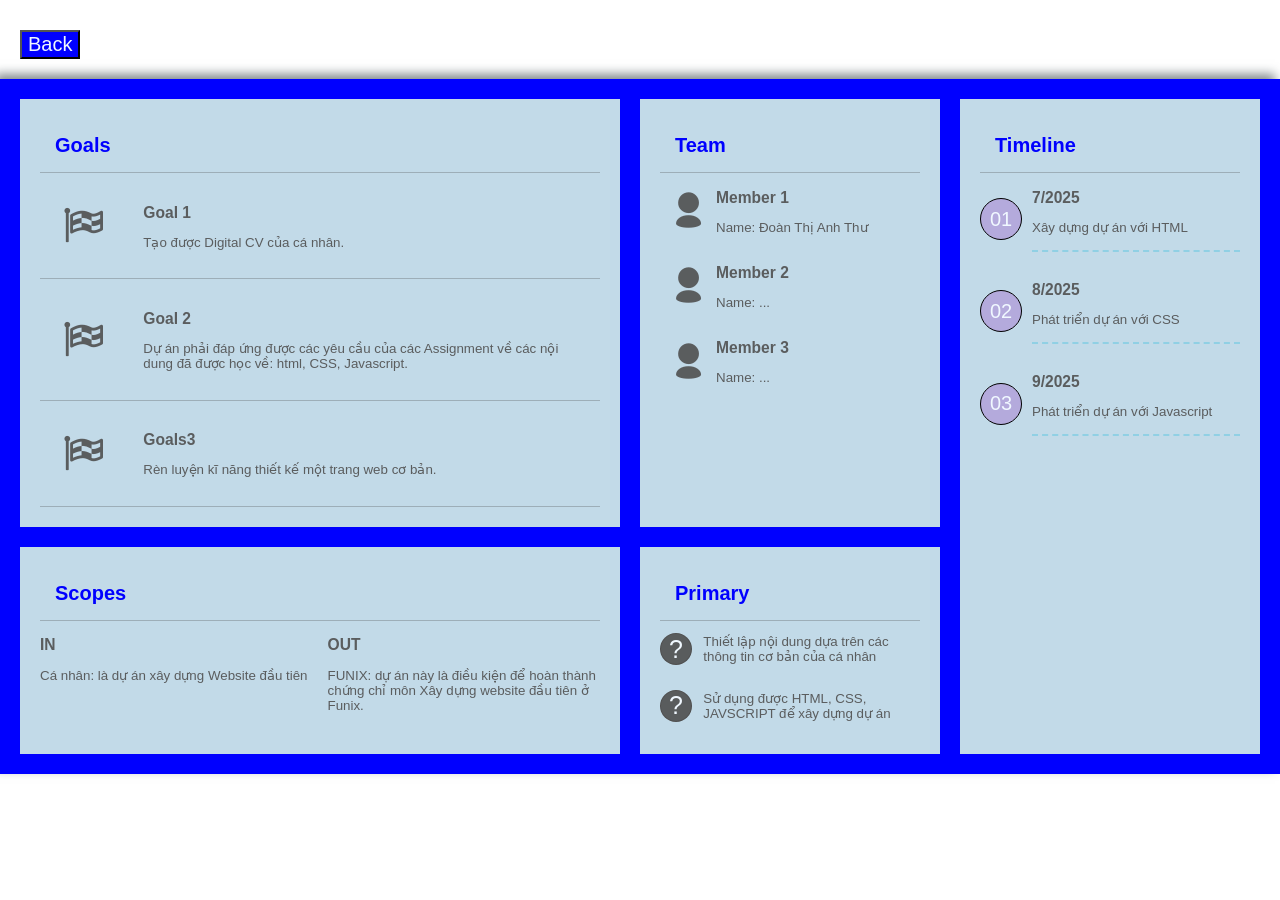
==== commit 09c48bce: "viewbtn digitalCV display" ====
--- a/digital1-cv.html
+++ b/digital1-cv.html
@@ -8,17 +8,20 @@
     <title>Dự án CV cá nhân</title>
   </head>
   <body>
+    <button type="button" class="back-btn">
+      <a href="index.html">Back</a>
+    </button>
     <div class="PrCharter">
       <!-- GOALS  -->
       <div class="grid-item Goals">
         <h2 class="grid-item-title">Goals</h2>
         <div class="goals goal1">
-          <div class="g-icon">🏁</div>
+          <div class="g-icon"><i class="icon-flag-checkered"></i></div>
           <h3 class="g-tittle">Goal 1</h3>
           <p class="g-content">Tạo được Digital CV của cá nhân.</p>
         </div>
         <div class="goals goal1">
-          <div class="g-icon">🏁</div>
+          <div class="g-icon"><i class="icon-flag-checkered"></i></div>
           <h3 class="g-tittle">Goal 2</h3>
           <p class="g-content">
             Dự án phải đáp ứng được các yêu cầu của các Assignment về các nội
@@ -26,7 +29,7 @@
           </p>
         </div>
         <div class="goals goal1">
-          <div class="g-icon">🏁</div>
+          <div class="g-icon"><i class="icon-flag-checkered"></i></div>
           <h3 class="g-tittle">Goals3</h3>
           <p class="g-content">
             Rèn luyện kĩ năng thiết kế một trang web cơ bản.
@@ -56,17 +59,17 @@
       <div class="grid-item Team">
         <h2 class="grid-item-title">Team</h2>
         <div class="goals goal1">
-          <div class="t-icon icon-user"></div>
+          <div class="t-icon icon-user-2"></div>
           <h3 class="g-tittle">Member 1</h3>
           <p class="g-content">Name: Đoàn Thị Anh Thư</p>
         </div>
         <div class="goals goal1">
-          <div class="t-icon icon-user"></div>
+          <div class="t-icon icon-user-2"></div>
           <h3 class="g-tittle">Member 2</h3>
           <p class="g-content">Name: ...</p>
         </div>
         <div class="goals goal1">
-          <div class="t-icon icon-user"></div>
+          <div class="t-icon icon-user-2"></div>
           <h3 class="g-tittle">Member 3</h3>
           <p class="g-content">Name: ...</p>
         </div>
--- a/digitals_style.css
+++ b/digitals_style.css
@@ -3,13 +3,6 @@
 }
 .PrCharter {
   box-sizing: border-box;
-  outline: 0;
-  font-weight: inherit;
-  font-style: inherit;
-  vertical-align: baseline;
-  text-decoration: none;
-  margin: 0;
-  padding: 0;
   width: 100%;
   font-family: arial, sans-serif, tahoma;
   font-size: 10pt;
@@ -21,6 +14,16 @@
   gap: 20px;
   border: 20px solid blue;
   box-shadow: -5px -5px 10px rgba(44, 58, 64, 0.591);
+}
+.back-btn {
+  background-color: blue;
+  margin-bottom: 20px;
+  margin-left: 20px;
+}
+.back-btn a {
+  color: aliceblue;
+  text-decoration: none;
+  font-size: 20px;
 }
 .Team {
   grid-column: 2/3;
@@ -58,7 +61,7 @@
 .t-icon,
 .tl-icon {
   grid-row: 1 / -1;
-  font-size: 20px;
+  font-size: 40px;
 }
 .tl-icon {
   font-size: 20px;
@@ -74,14 +77,14 @@
   margin-right: 10px;
 }
 .p-icon {
-  font-size: 20px;
+  font-size: 25px;
   color: aliceblue;
   border-radius: 50%;
   border: 1px solid #4f4f4fe7;
   background-color: #4f4f4fe7;
   display: flex;
-  width: 20px;
-  height: 20px;
+  width: 30px;
+  height: 30px;
   align-items: center;
   justify-content: center;
 }
